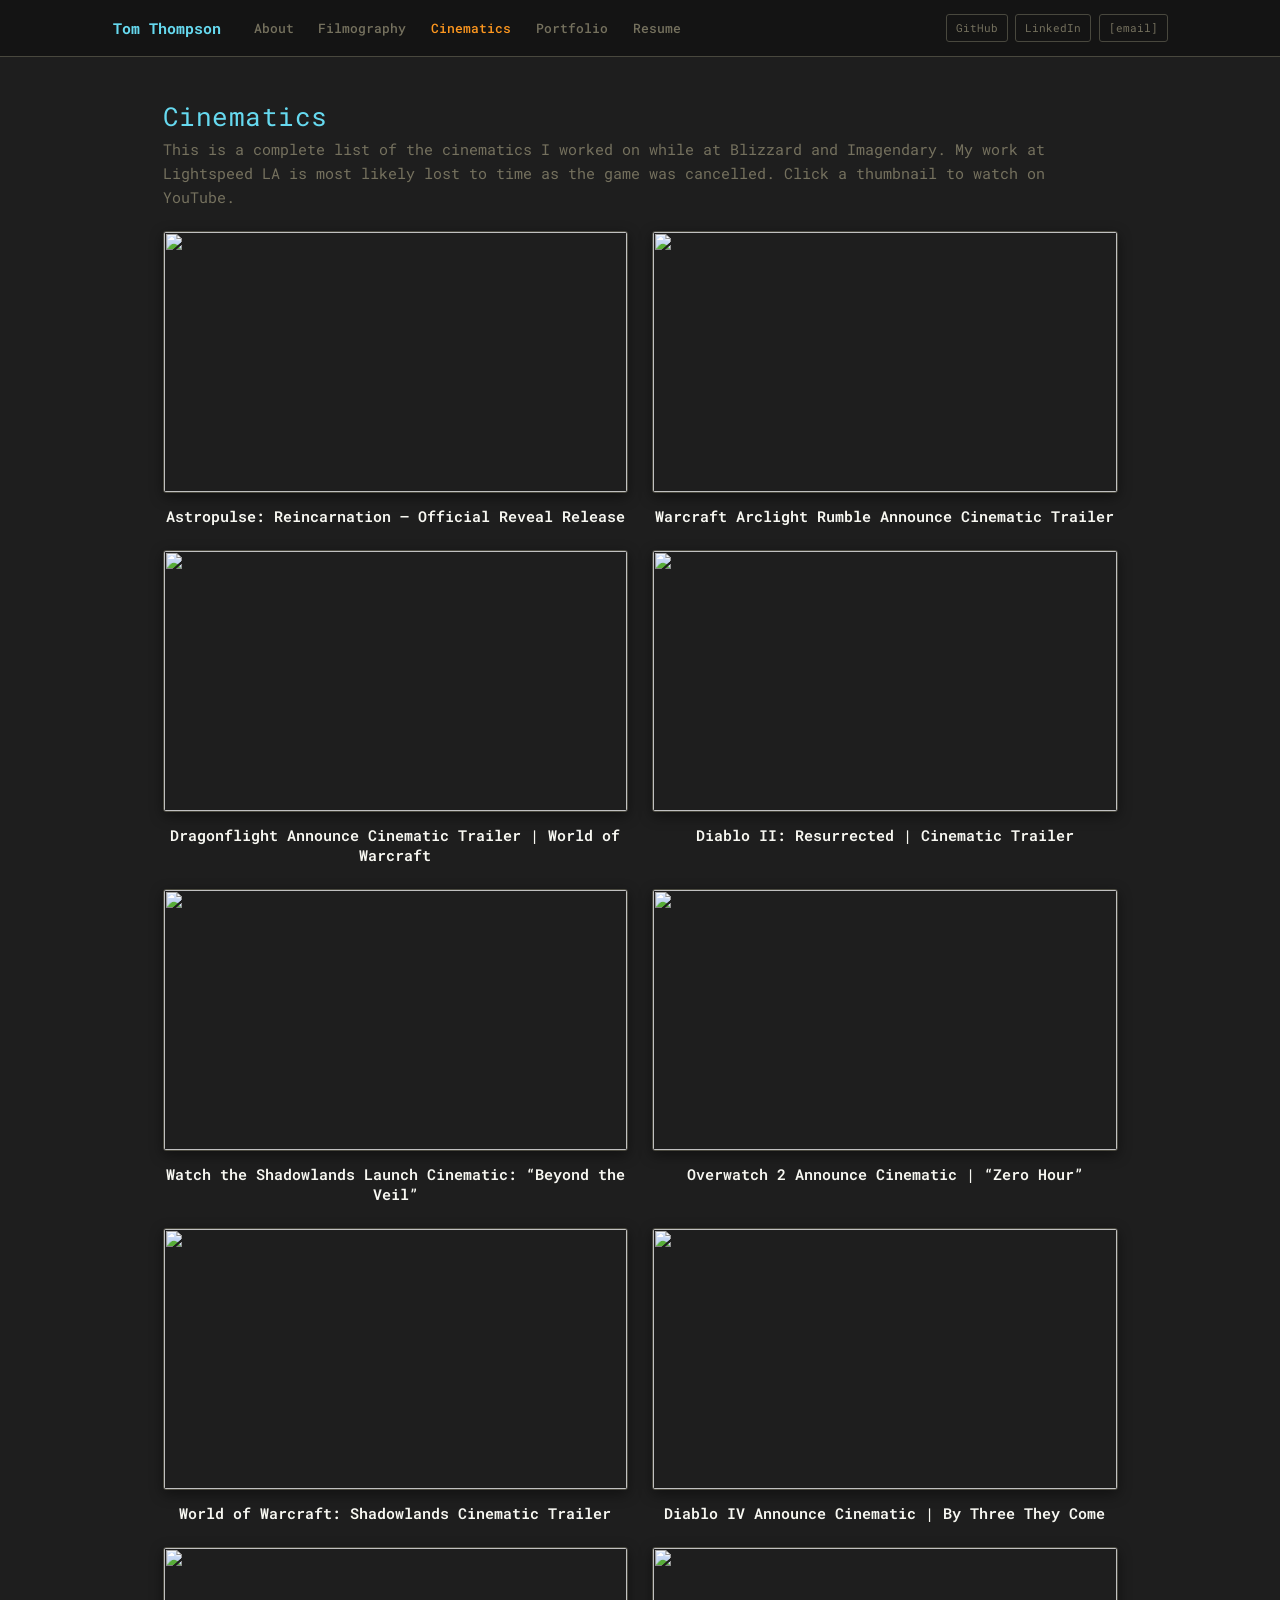
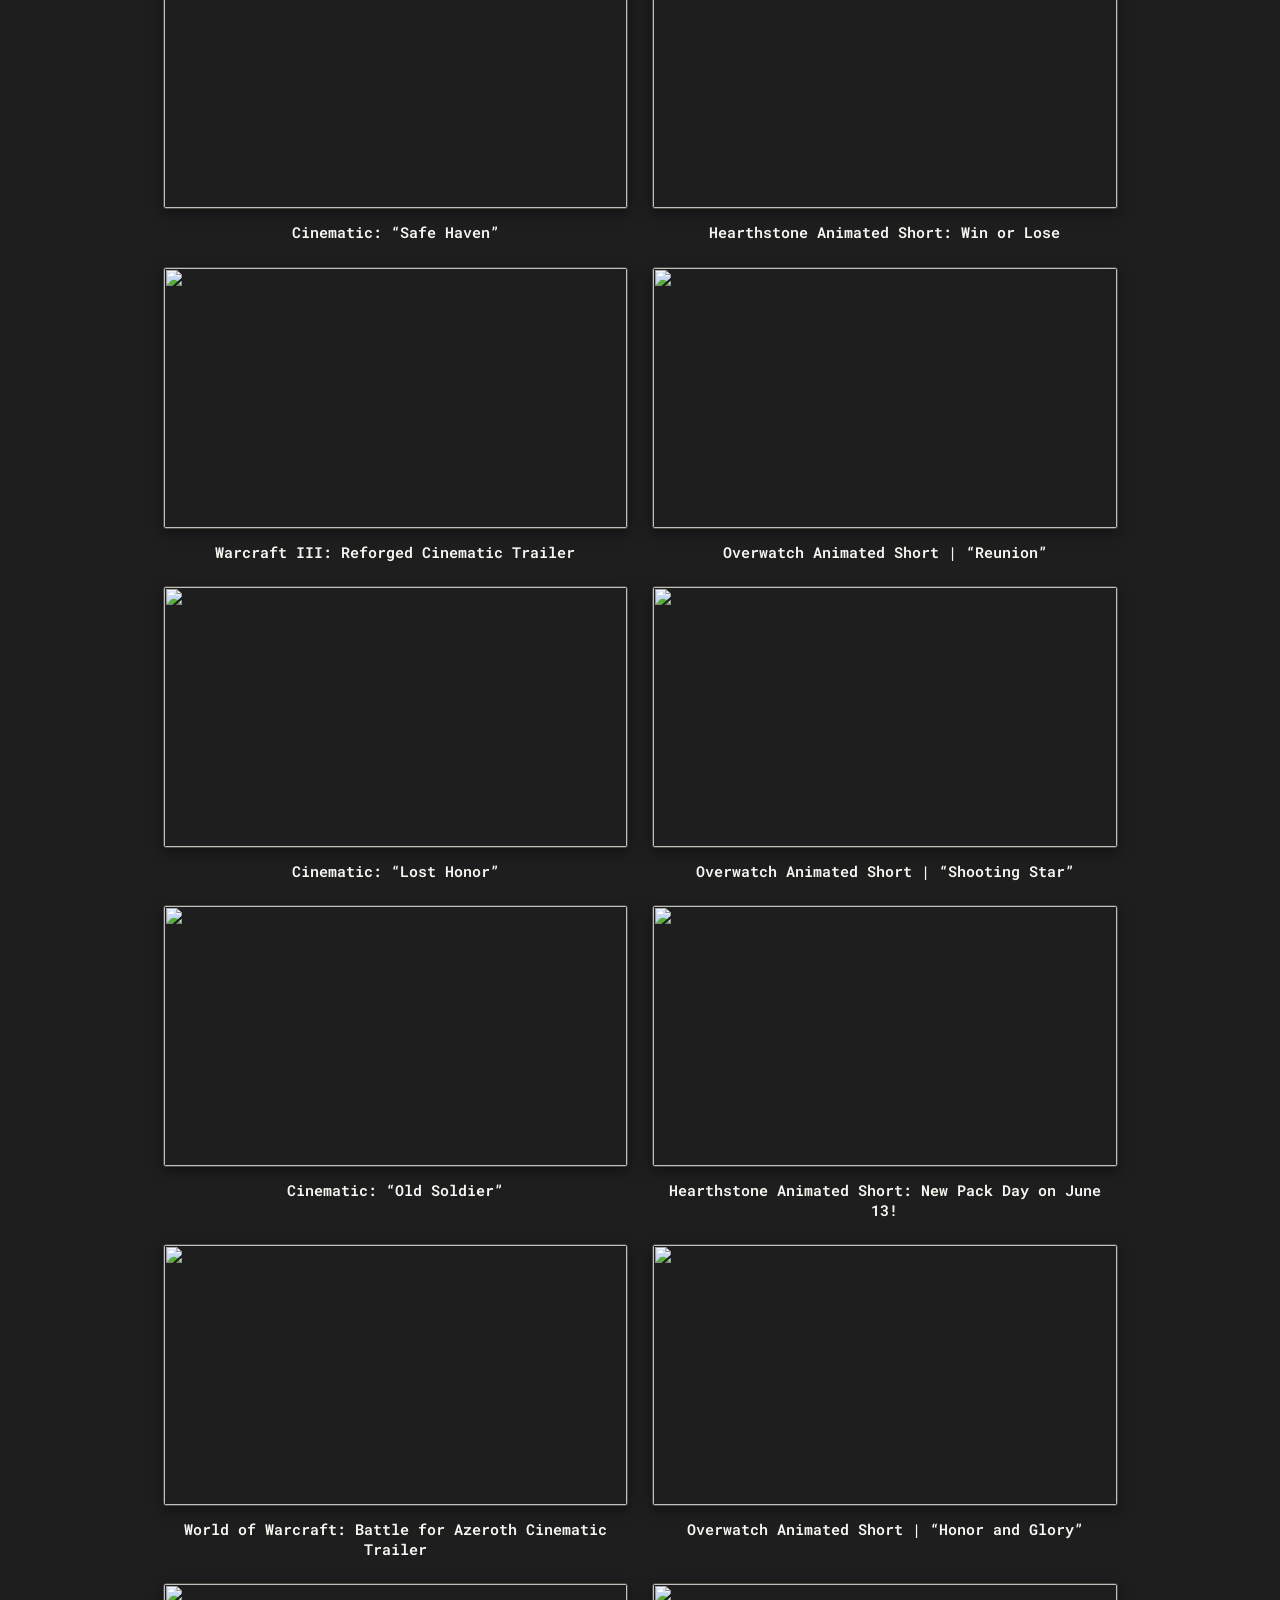
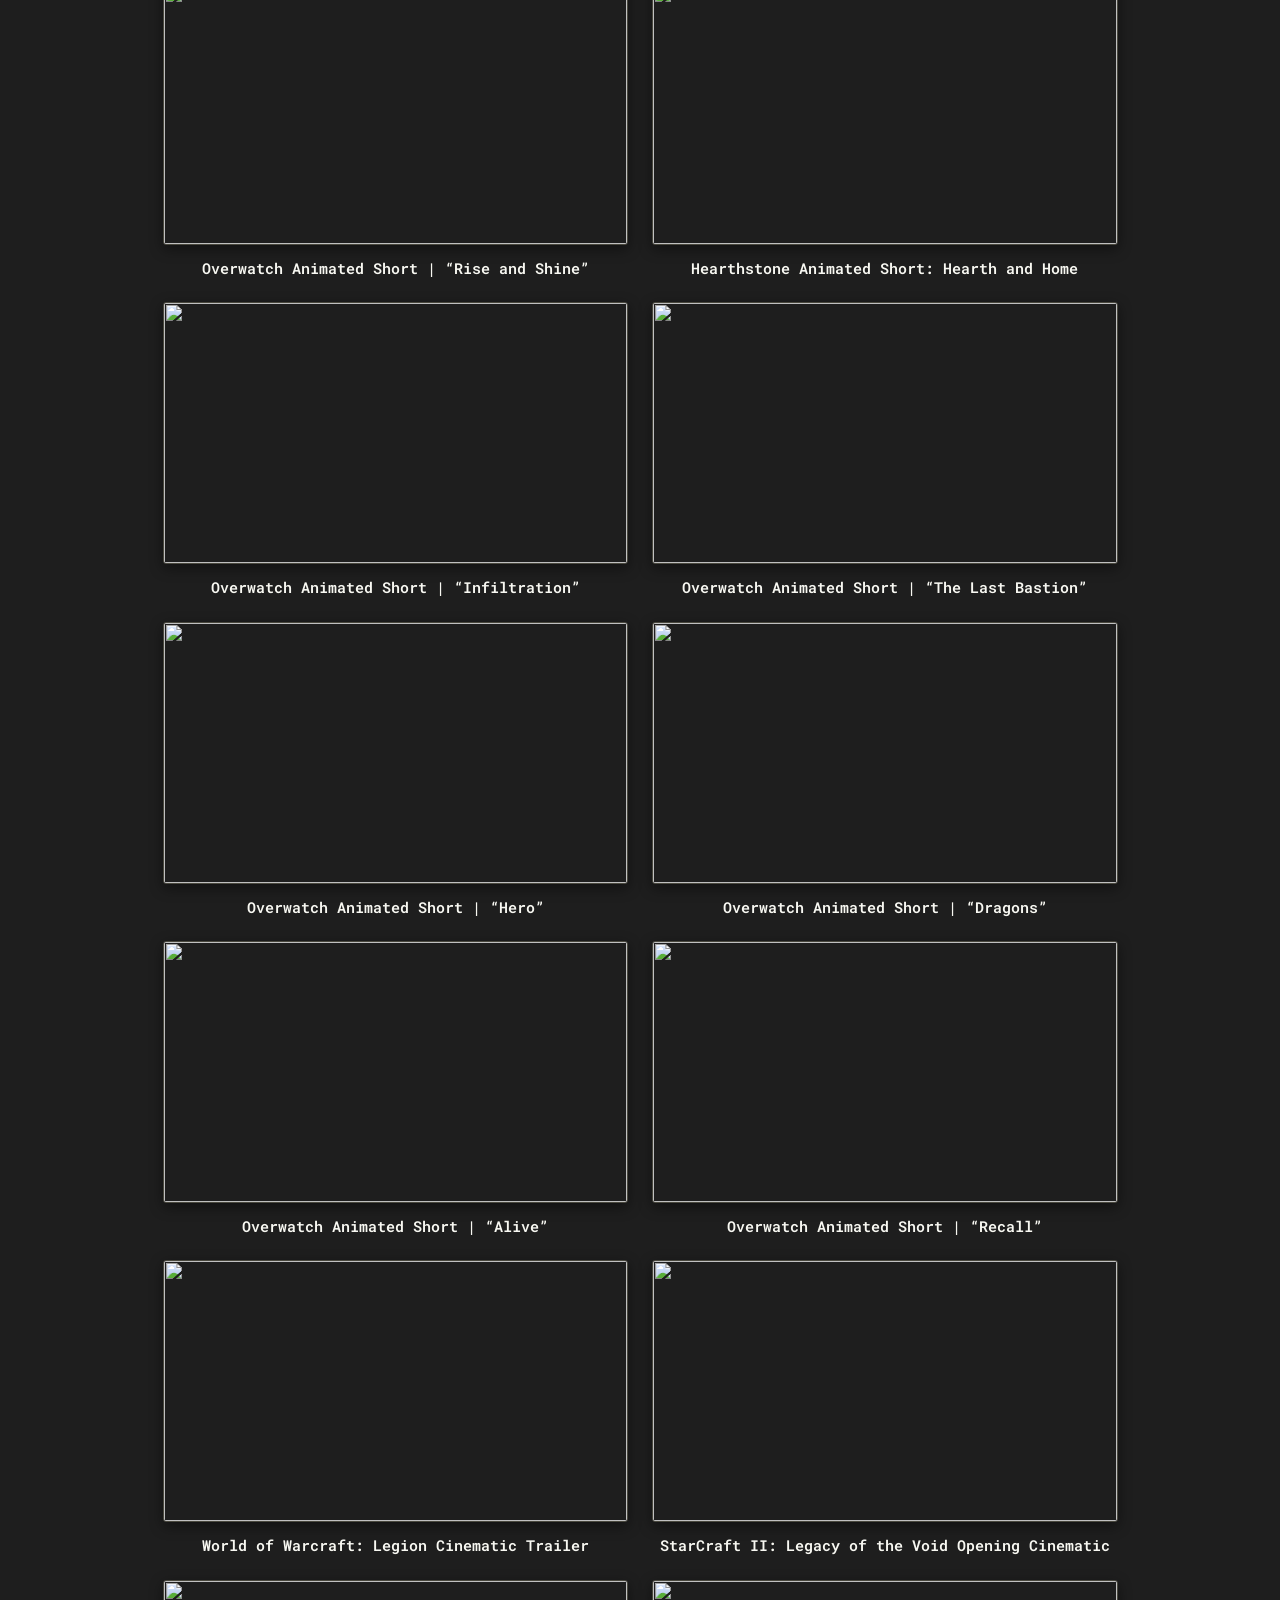
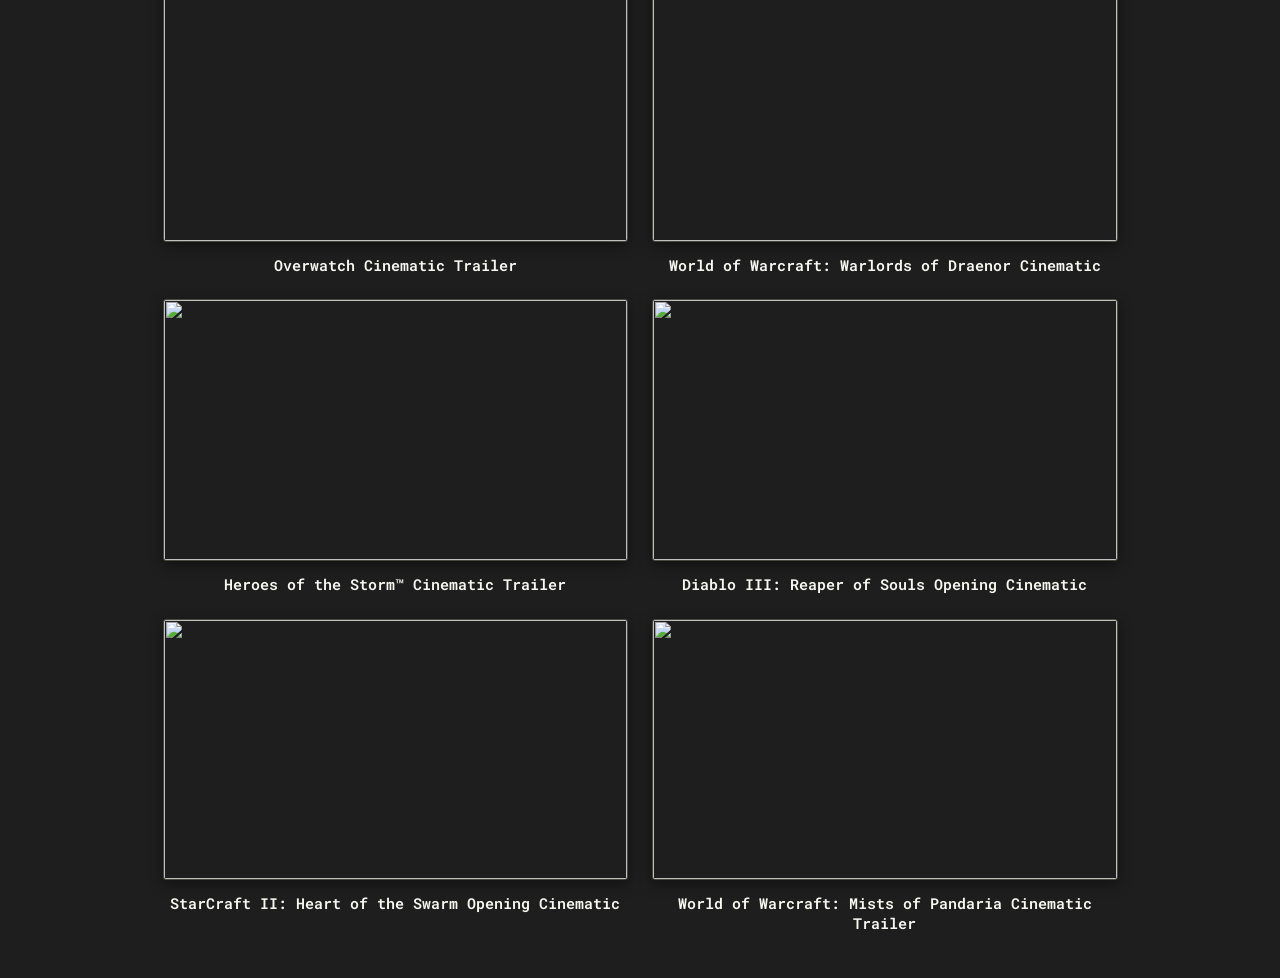
==== cinematics.html @ 1b2837ab "Major overhaul of format and content" ====
<!DOCTYPE html>
<html lang="en">
<head>
    <meta charset="UTF-8">
    <meta name="viewport" content="width=device-width, initial-scale=1.0">
    <title>Cinematics — Tom Thompson</title>
    <link rel="preconnect" href="https://fonts.googleapis.com">
    <link rel="preconnect" href="https://fonts.gstatic.com" crossorigin>
    <link href="https://fonts.googleapis.com/css2?family=Roboto+Mono:wght@400;500;700&display=swap" rel="stylesheet">
    <link rel="stylesheet" href="css/style.css">
</head>
<body>

    <header id="site-header">
        <nav id="site-nav">
            <a href="index.html" class="nav-brand">Tom Thompson</a>
            <button class="nav-toggle" id="nav-toggle" aria-label="Toggle navigation">
                <span></span><span></span><span></span>
            </button>
            <ul id="nav-links">
                <li><a href="index.html">About</a></li>
                <li><a href="filmography.html">Filmography</a></li>
                <li><a href="cinematics.html" class="active">Cinematics</a></li>
                <li><a href="portfolio.html">Portfolio</a></li>
                <li><a href="resume.html">Resume</a></li>
            </ul>
            <div id="nav-social">
                <a href="https://github.com/tvthompsonii" class="social-link" target="_blank" rel="noopener noreferrer">GitHub</a>
                <a href="https://www.linkedin.com/in/tom-thompson-ii" class="social-link" target="_blank" rel="noopener noreferrer">LinkedIn</a>
                <a href="#" class="social-link obf-email" data-u="tvthompsonii" data-d="gmail.com">[email]</a>
            </div>
        </nav>
    </header>

    <main>
        <section class="cinematics-section">
            <h1>Cinematics</h1>
            <p class="section-lead">This is a complete list of the cinematics I worked on while at Blizzard and Imagendary. My work at Lightspeed LA is most likely lost to time as the game was cancelled. Click a thumbnail to watch on YouTube.</p>
            <div class="cinematics-grid">
                <article class="cinematic-card">
                    <a href="https://www.youtube.com/watch?v=TQ9woFmdMpE" target="_blank" rel="noopener noreferrer">
                        <div class="cinematic-image-wrap">
                            <img src="https://i.ytimg.com/vi/TQ9woFmdMpE/maxresdefault.jpg" alt="" class="cinematic-thumb">
                        </div>
                        <h3>Astropulse: Reincarnation — Official Reveal Release</h3>
                    </a>
                </article>

                <article class="cinematic-card">
                    <a href="https://www.youtube.com/watch?v=tqnFIohEQ1M" target="_blank" rel="noopener noreferrer">
                        <div class="cinematic-image-wrap">
                            <img src="https://i.ytimg.com/vi/tqnFIohEQ1M/maxresdefault.jpg" alt="" class="cinematic-thumb">
                        </div>
                        <h3>Warcraft Arclight Rumble Announce Cinematic Trailer</h3>
                    </a>
                </article>

                <article class="cinematic-card">
                    <a href="https://www.youtube.com/watch?v=3ZtedjN1JXY" target="_blank" rel="noopener noreferrer">
                        <div class="cinematic-image-wrap">
                            <img src="https://i.ytimg.com/vi/3ZtedjN1JXY/maxresdefault.jpg" alt="" class="cinematic-thumb">
                        </div>
                        <h3>Dragonflight Announce Cinematic Trailer | World of Warcraft</h3>
                    </a>
                </article>

                <article class="cinematic-card">
                    <a href="https://www.youtube.com/watch?v=eAIEDm4sUxA" target="_blank" rel="noopener noreferrer">
                        <div class="cinematic-image-wrap">
                            <img src="https://i.ytimg.com/vi/eAIEDm4sUxA/maxresdefault.jpg" alt="" class="cinematic-thumb">
                        </div>
                        <h3>Diablo II: Resurrected | Cinematic Trailer</h3>
                    </a>
                </article>

                <article class="cinematic-card">
                    <a href="https://www.youtube.com/watch?v=nrGPaVUMBl4" target="_blank" rel="noopener noreferrer">
                        <div class="cinematic-image-wrap">
                            <img src="https://i.ytimg.com/vi/nrGPaVUMBl4/maxresdefault.jpg" alt="" class="cinematic-thumb">
                        </div>
                        <h3>Watch the Shadowlands Launch Cinematic: “Beyond the Veil”</h3>
                    </a>
                </article>

                <article class="cinematic-card">
                    <a href="https://www.youtube.com/watch?v=GKXS_YA9s7E" target="_blank" rel="noopener noreferrer">
                        <div class="cinematic-image-wrap">
                            <img src="https://i.ytimg.com/vi/GKXS_YA9s7E/maxresdefault.jpg" alt="" class="cinematic-thumb">
                        </div>
                        <h3>Overwatch 2 Announce Cinematic | “Zero Hour”</h3>
                    </a>
                </article>

                <article class="cinematic-card">
                    <a href="https://www.youtube.com/watch?v=s4gBChg6AII" target="_blank" rel="noopener noreferrer">
                        <div class="cinematic-image-wrap">
                            <img src="https://i.ytimg.com/vi/s4gBChg6AII/maxresdefault.jpg" alt="" class="cinematic-thumb">
                        </div>
                        <h3>World of Warcraft: Shadowlands Cinematic Trailer</h3>
                    </a>
                </article>

                <article class="cinematic-card">
                    <a href="https://www.youtube.com/watch?v=9bRWIdOMfro" target="_blank" rel="noopener noreferrer">
                        <div class="cinematic-image-wrap">
                            <img src="https://i.ytimg.com/vi/9bRWIdOMfro/maxresdefault.jpg" alt="" class="cinematic-thumb">
                        </div>
                        <h3>Diablo IV Announce Cinematic | By Three They Come</h3>
                    </a>
                </article>

                <article class="cinematic-card">
                    <a href="https://www.youtube.com/watch?v=umAgdVTBae0" target="_blank" rel="noopener noreferrer">
                        <div class="cinematic-image-wrap">
                            <img src="https://i.ytimg.com/vi/umAgdVTBae0/maxresdefault.jpg" alt="" class="cinematic-thumb">
                        </div>
                        <h3>Cinematic: “Safe Haven”</h3>
                    </a>
                </article>

                <article class="cinematic-card">
                    <a href="https://www.youtube.com/watch?v=h4XiNRMp5rg" target="_blank" rel="noopener noreferrer">
                        <div class="cinematic-image-wrap">
                            <img src="https://i.ytimg.com/vi/h4XiNRMp5rg/maxresdefault.jpg" alt="" class="cinematic-thumb">
                        </div>
                        <h3>Hearthstone Animated Short: Win or Lose</h3>
                    </a>
                </article>

                <article class="cinematic-card">
                    <a href="https://www.youtube.com/watch?v=72UbFQO5-m0" target="_blank" rel="noopener noreferrer">
                        <div class="cinematic-image-wrap">
                            <img src="https://i.ytimg.com/vi/72UbFQO5-m0/maxresdefault.jpg" alt="" class="cinematic-thumb">
                        </div>
                        <h3>Warcraft III: Reforged Cinematic Trailer</h3>
                    </a>
                </article>

                <article class="cinematic-card">
                    <a href="https://www.youtube.com/watch?v=PKYVvPNhRR0" target="_blank" rel="noopener noreferrer">
                        <div class="cinematic-image-wrap">
                            <img src="https://i.ytimg.com/vi/PKYVvPNhRR0/maxresdefault.jpg" alt="" class="cinematic-thumb">
                        </div>
                        <h3>Overwatch Animated Short | “Reunion”</h3>
                    </a>
                </article>

                <article class="cinematic-card">
                    <a href="https://www.youtube.com/watch?v=LKZ7ygLTR0g" target="_blank" rel="noopener noreferrer">
                        <div class="cinematic-image-wrap">
                            <img src="https://i.ytimg.com/vi/LKZ7ygLTR0g/maxresdefault.jpg" alt="" class="cinematic-thumb">
                        </div>
                        <h3>Cinematic: “Lost Honor”</h3>
                    </a>
                </article>

                <article class="cinematic-card">
                    <a href="https://www.youtube.com/watch?v=q7j2d6YCQbg" target="_blank" rel="noopener noreferrer">
                        <div class="cinematic-image-wrap">
                            <img src="https://i.ytimg.com/vi/q7j2d6YCQbg/maxresdefault.jpg" alt="" class="cinematic-thumb">
                        </div>
                        <h3>Overwatch Animated Short | “Shooting Star”</h3>
                    </a>
                </article>

                <article class="cinematic-card">
                    <a href="https://www.youtube.com/watch?v=aW_h0qf9vpA" target="_blank" rel="noopener noreferrer">
                        <div class="cinematic-image-wrap">
                            <img src="https://i.ytimg.com/vi/aW_h0qf9vpA/maxresdefault.jpg" alt="" class="cinematic-thumb">
                        </div>
                        <h3>Cinematic: “Old Soldier”</h3>
                    </a>
                </article>

                <article class="cinematic-card">
                    <a href="https://www.youtube.com/watch?v=sQb46Kyh-xA" target="_blank" rel="noopener noreferrer">
                        <div class="cinematic-image-wrap">
                            <img src="https://i.ytimg.com/vi/sQb46Kyh-xA/maxresdefault.jpg" alt="" class="cinematic-thumb">
                        </div>
                        <h3>Hearthstone Animated Short: New Pack Day on June 13!</h3>
                    </a>
                </article>

                <article class="cinematic-card">
                    <a href="https://www.youtube.com/watch?v=jSJr3dXZfcg" target="_blank" rel="noopener noreferrer">
                        <div class="cinematic-image-wrap">
                            <img src="https://i.ytimg.com/vi/jSJr3dXZfcg/maxresdefault.jpg" alt="" class="cinematic-thumb">
                        </div>
                        <h3>World of Warcraft: Battle for Azeroth Cinematic Trailer</h3>
                    </a>
                </article>

                <article class="cinematic-card">
                    <a href="https://www.youtube.com/watch?v=sQfk5HykiEk" target="_blank" rel="noopener noreferrer">
                        <div class="cinematic-image-wrap">
                            <img src="https://i.ytimg.com/vi/sQfk5HykiEk/maxresdefault.jpg" alt="" class="cinematic-thumb">
                        </div>
                        <h3>Overwatch Animated Short | “Honor and Glory”</h3>
                    </a>
                </article>

                <article class="cinematic-card">
                    <a href="https://www.youtube.com/watch?v=8tjcm_kI0n0" target="_blank" rel="noopener noreferrer">
                        <div class="cinematic-image-wrap">
                            <img src="https://i.ytimg.com/vi/8tjcm_kI0n0/maxresdefault.jpg" alt="" class="cinematic-thumb">
                        </div>
                        <h3>Overwatch Animated Short | “Rise and Shine”</h3>
                    </a>
                </article>

                <article class="cinematic-card">
                    <a href="https://www.youtube.com/watch?v=vPguoeYTvMI" target="_blank" rel="noopener noreferrer">
                        <div class="cinematic-image-wrap">
                            <img src="https://i.ytimg.com/vi/vPguoeYTvMI/maxresdefault.jpg" alt="" class="cinematic-thumb">
                        </div>
                        <h3>Hearthstone Animated Short: Hearth and Home</h3>
                    </a>
                </article>

                <article class="cinematic-card">
                    <a href="https://www.youtube.com/watch?v=Og5-Pm4HNlI" target="_blank" rel="noopener noreferrer">
                        <div class="cinematic-image-wrap">
                            <img src="https://i.ytimg.com/vi/Og5-Pm4HNlI/maxresdefault.jpg" alt="" class="cinematic-thumb">
                        </div>
                        <h3>Overwatch Animated Short | “Infiltration”</h3>
                    </a>
                </article>

                <article class="cinematic-card">
                    <a href="https://www.youtube.com/watch?v=to8yh83jlXg" target="_blank" rel="noopener noreferrer">
                        <div class="cinematic-image-wrap">
                            <img src="https://i.ytimg.com/vi/to8yh83jlXg/maxresdefault.jpg" alt="" class="cinematic-thumb">
                        </div>
                        <h3>Overwatch Animated Short | “The Last Bastion”</h3>
                    </a>
                </article>

                <article class="cinematic-card">
                    <a href="https://www.youtube.com/watch?v=cPRRupAM4DI" target="_blank" rel="noopener noreferrer">
                        <div class="cinematic-image-wrap">
                            <img src="https://i.ytimg.com/vi/cPRRupAM4DI/maxresdefault.jpg" alt="" class="cinematic-thumb">
                        </div>
                        <h3>Overwatch Animated Short | “Hero”</h3>
                    </a>
                </article>

                <article class="cinematic-card">
                    <a href="https://www.youtube.com/watch?v=oJ09xdxzIJQ" target="_blank" rel="noopener noreferrer">
                        <div class="cinematic-image-wrap">
                            <img src="https://i.ytimg.com/vi/oJ09xdxzIJQ/maxresdefault.jpg" alt="" class="cinematic-thumb">
                        </div>
                        <h3>Overwatch Animated Short | “Dragons”</h3>
                    </a>
                </article>

                <article class="cinematic-card">
                    <a href="https://www.youtube.com/watch?v=U130wnpi-C0" target="_blank" rel="noopener noreferrer">
                        <div class="cinematic-image-wrap">
                            <img src="https://i.ytimg.com/vi/U130wnpi-C0/maxresdefault.jpg" alt="" class="cinematic-thumb">
                        </div>
                        <h3>Overwatch Animated Short | “Alive”</h3>
                    </a>
                </article>

                <article class="cinematic-card">
                    <a href="https://www.youtube.com/watch?v=sB5zlHMsM7k" target="_blank" rel="noopener noreferrer">
                        <div class="cinematic-image-wrap">
                            <img src="https://i.ytimg.com/vi/sB5zlHMsM7k/maxresdefault.jpg" alt="" class="cinematic-thumb">
                        </div>
                        <h3>Overwatch Animated Short | “Recall”</h3>
                    </a>
                </article>

                <article class="cinematic-card">
                    <a href="https://www.youtube.com/watch?v=eYNCCu0y-Is" target="_blank" rel="noopener noreferrer">
                        <div class="cinematic-image-wrap">
                            <img src="https://i.ytimg.com/vi/eYNCCu0y-Is/maxresdefault.jpg" alt="" class="cinematic-thumb">
                        </div>
                        <h3>World of Warcraft: Legion Cinematic Trailer</h3>
                    </a>
                </article>

                <article class="cinematic-card">
                    <a href="https://www.youtube.com/watch?v=M_XwzBMTJaM" target="_blank" rel="noopener noreferrer">
                        <div class="cinematic-image-wrap">
                            <img src="https://i.ytimg.com/vi/M_XwzBMTJaM/maxresdefault.jpg" alt="" class="cinematic-thumb">
                        </div>
                        <h3>StarCraft II: Legacy of the Void Opening Cinematic</h3>
                    </a>
                </article>

                <article class="cinematic-card">
                    <a href="https://www.youtube.com/watch?v=FqnKB22pOC0" target="_blank" rel="noopener noreferrer">
                        <div class="cinematic-image-wrap">
                            <img src="https://i.ytimg.com/vi/FqnKB22pOC0/maxresdefault.jpg" alt="" class="cinematic-thumb">
                        </div>
                        <h3>Overwatch Cinematic Trailer</h3>
                    </a>
                </article>

                <article class="cinematic-card">
                    <a href="https://www.youtube.com/watch?v=TLzhlsEFcVQ" target="_blank" rel="noopener noreferrer">
                        <div class="cinematic-image-wrap">
                            <img src="https://i.ytimg.com/vi/TLzhlsEFcVQ/maxresdefault.jpg" alt="" class="cinematic-thumb">
                        </div>
                        <h3>World of Warcraft: Warlords of Draenor Cinematic</h3>
                    </a>
                </article>

                <article class="cinematic-card">
                    <a href="https://www.youtube.com/watch?v=0ecv0bT9DEo" target="_blank" rel="noopener noreferrer">
                        <div class="cinematic-image-wrap">
                            <img src="https://i.ytimg.com/vi/0ecv0bT9DEo/maxresdefault.jpg" alt="" class="cinematic-thumb">
                        </div>
                        <h3>Heroes of the Storm™ Cinematic Trailer</h3>
                    </a>
                </article>

                <article class="cinematic-card">
                    <a href="https://www.youtube.com/watch?v=Cb7QJwQ58T0" target="_blank" rel="noopener noreferrer">
                        <div class="cinematic-image-wrap">
                            <img src="https://i.ytimg.com/vi/Cb7QJwQ58T0/maxresdefault.jpg" alt="" class="cinematic-thumb">
                        </div>
                        <h3>Diablo III: Reaper of Souls Opening Cinematic</h3>
                    </a>
                </article>

                <article class="cinematic-card">
                    <a href="https://www.youtube.com/watch?v=MVbeoSPqRs4" target="_blank" rel="noopener noreferrer">
                        <div class="cinematic-image-wrap">
                            <img src="https://i.ytimg.com/vi/MVbeoSPqRs4/maxresdefault.jpg" alt="" class="cinematic-thumb">
                        </div>
                        <h3>StarCraft II: Heart of the Swarm Opening Cinematic</h3>
                    </a>
                </article>

                <article class="cinematic-card">
                    <a href="https://www.youtube.com/watch?v=wvYXoyxLv64" target="_blank" rel="noopener noreferrer">
                        <div class="cinematic-image-wrap">
                            <img src="https://i.ytimg.com/vi/wvYXoyxLv64/maxresdefault.jpg" alt="" class="cinematic-thumb">
                        </div>
                        <h3>World of Warcraft: Mists of Pandaria Cinematic Trailer</h3>
                    </a>
                </article>
            </div>
        </section>
    </main>

    <script src="js/site.js"></script>
</body>
</html>
---- css/style.css ----
:root {
    --bg: #1e1e1e;
    --surface: #2d2d2d;
    --header: #141414;
    --text: #f8f8f2;
    --text-muted: #75715e;
    --border: #49483e;
    --accent-blue: #66d9ef;
    --accent-blue-hover: #8be4f5;
    --accent-warm: #fd971f;
    --accent-lime: #a6e22e;
    --nav-height: 56px;
    --content-max: 1000px;
    --radius: 3px;
}

*, *::before, *::after {
    box-sizing: border-box;
    margin: 0;
    padding: 0;
}

html {
    font-size: 15px;
    scroll-behavior: smooth;
}

body {
    font-family: 'Roboto Mono', 'Cascadia Code', Consolas, 'Courier New', monospace;
    background: var(--bg);
    color: var(--text);
    line-height: 1.6;
    min-height: 100vh;
}

a {
    color: var(--accent-warm);
    text-decoration: none;
}

a:hover {
    color: #e6db74;
    text-decoration: underline;
}

#site-header {
    background: var(--header);
    position: sticky;
    top: 0;
    z-index: 100;
    border-bottom: 1px solid var(--border);
}

#site-nav {
    max-width: 1100px;
    margin: 0 auto;
    padding: 0 1.5rem;
    height: var(--nav-height);
    display: flex;
    align-items: center;
    gap: 1.5rem;
}

.nav-brand {
    color: var(--accent-blue);
    font-weight: 700;
    font-size: 1rem;
    text-decoration: none;
    white-space: nowrap;
    flex-shrink: 0;
}

.nav-brand:hover {
    color: var(--accent-blue-hover);
    text-decoration: none;
}

#nav-links {
    display: flex;
    list-style: none;
    gap: 0.25rem;
    flex: 1;
}

#nav-links a {
    color: var(--text-muted);
    text-decoration: none;
    padding: 0.35rem 0.7rem;
    border-radius: var(--radius);
    font-size: 0.875rem;
    font-weight: 500;
    transition: color 0.15s, background 0.15s;
    display: block;
    border-bottom: none;
}

#nav-links a:hover {
    color: var(--text);
    background: rgba(255, 255, 255, 0.05);
    text-decoration: none;
}

#nav-links a.active {
    color: var(--accent-warm);
}

#nav-social {
    display: flex;
    align-items: center;
    gap: 0.5rem;
    flex-shrink: 0;
}

.social-link {
    color: var(--text-muted);
    font-size: 0.75rem;
    padding: 0.25rem 0.6rem;
    border: 1px solid var(--border);
    border-radius: var(--radius);
    text-decoration: none;
    transition: color 0.15s, border-color 0.15s;
}

.social-link:hover {
    color: var(--accent-blue);
    border-color: var(--accent-blue);
    text-decoration: none;
}

.obf-email {
    cursor: pointer;
}

.obf-email-inline {
    color: var(--accent-warm);
    text-decoration: none;
}

.obf-email-inline:hover {
    color: #e6db74;
    text-decoration: underline;
}

.nav-toggle {
    display: none;
    flex-direction: column;
    gap: 5px;
    background: none;
    border: none;
    cursor: pointer;
    padding: 0.5rem;
    margin-left: auto;
    flex-shrink: 0;
}

.nav-toggle span {
    display: block;
    width: 20px;
    height: 2px;
    background: var(--text-muted);
    border-radius: 1px;
}

main {
    max-width: var(--content-max);
    margin: 0 auto;
    padding: 2.5rem 1.5rem 3rem;
}

h1 {
    font-weight: 400;
    letter-spacing: 0.5px;
    color: var(--accent-blue);
    font-size: 1.75rem;
}

h2 {
    font-weight: 500;
    letter-spacing: 0.5px;
    margin-bottom: 8px;
    color: var(--accent-blue);
    font-size: 1.1rem;
}

hr {
    border: 0;
    height: 1px;
    background: var(--border);
    margin: 2.5rem 0;
}

.section-lead {
    color: var(--text-muted);
    margin-bottom: 1.5rem;
}

.about-hero {
    display: flex;
    gap: 2rem;
    align-items: center;
    text-align: left;
}

.portrait {
    width: 165px;
    height: 165px;
    border-radius: 6px;
    object-fit: cover;
    border: 3px solid var(--accent-blue);
    box-shadow: 0 10px 28px rgba(166, 226, 46, 0.35);
    flex-shrink: 0;
}

.about-intro h1 {
    margin-bottom: 0.35rem;
}

.headline {
    font-weight: 400;
    letter-spacing: 0.5px;
    margin-bottom: 1rem;
    color: var(--accent-warm);
    font-size: 1.1rem;
}

.about-links {
    margin-top: 1rem;
}

.about-links a {
    margin-right: 1rem;
}

.education-grid {
    display: grid;
    grid-template-columns: repeat(3, 1fr);
    gap: 24px;
    margin-top: 1.5rem;
    text-align: center;
}

.edu-card {
    position: relative;
}

.edu-card h3 {
    margin: 14px 0 6px;
    font-size: 1rem;
    font-weight: 600;
}

.edu-card p {
    margin: 0;
    font-size: 0.9rem;
    color: var(--text-muted);
}

.edu-card a {
    border-bottom: none;
    color: inherit;
}

.edu-card a:hover {
    color: var(--accent-blue);
    text-decoration: none;
}

.edu-image-wrap {
    position: relative;
    aspect-ratio: 2 / 3;
    overflow: hidden;
    border-radius: var(--radius);
    box-shadow: 0 4px 14px rgba(0, 0, 0, 0.45);
    border: 1px solid var(--border);
}

.edu-image-wrap > .edu-campus {
    width: 100%;
    height: 100%;
    object-fit: cover;
    display: block;
    transition: filter 0.45s ease, transform 0.45s ease;
}

.education-grid:has(.edu-card:hover) .edu-card:not(:hover) .edu-campus {
    filter: grayscale(100%);
}

.edu-card:hover .edu-image-wrap {
    z-index: 1;
}

.edu-card:hover .edu-campus {
    transform: scale(1.1);
}

.edu-image-wrap-wvutech .edu-campus {
    object-position: 28% center;
}

.filmography-grid {
    display: grid;
    grid-template-columns: repeat(3, 1fr);
    gap: 24px;
    margin-top: 1.5rem;
    text-align: center;
}

.film-card {
    position: relative;
}

.film-card a {
    border-bottom: none;
    color: inherit;
}

.film-card a:hover {
    color: var(--accent-blue);
    text-decoration: none;
}

.film-card h3 {
    margin: 14px 0 0;
    font-size: 1rem;
    font-weight: 600;
    line-height: 1.3;
}

.film-image-wrap {
    position: relative;
    aspect-ratio: 2 / 3;
    overflow: hidden;
    border-radius: var(--radius);
    box-shadow: 0 4px 14px rgba(0, 0, 0, 0.45);
    border: 1px solid var(--border);
}

.film-image-wrap > .film-poster {
    width: 100%;
    height: 100%;
    object-fit: cover;
    display: block;
    transition: filter 0.45s ease, transform 0.45s ease;
}

.filmography-grid:has(.film-card:hover) .film-card:not(:hover) .film-poster {
    filter: grayscale(100%);
}

.film-card:hover .film-image-wrap {
    z-index: 1;
}

.film-card:hover .film-poster {
    transform: scale(1.1);
}

.cinematics-grid {
    display: grid;
    grid-template-columns: repeat(2, 1fr);
    gap: 24px;
    margin-top: 1.5rem;
    text-align: center;
}

.cinematic-card {
    position: relative;
}

.cinematic-card a {
    border-bottom: none;
    color: inherit;
}

.cinematic-card a:hover {
    color: var(--accent-blue);
    text-decoration: none;
}

.cinematic-card h3 {
    margin: 14px 0 0;
    font-size: 1rem;
    font-weight: 600;
    line-height: 1.3;
}

.cinematic-image-wrap {
    position: relative;
    aspect-ratio: 16 / 9;
    overflow: hidden;
    border-radius: var(--radius);
    box-shadow: 0 4px 14px rgba(0, 0, 0, 0.45);
    border: 1px solid var(--border);
}

.cinematic-image-wrap > .cinematic-thumb {
    width: 100%;
    height: 100%;
    object-fit: cover;
    display: block;
    transition: filter 0.45s ease, transform 0.45s ease;
}

.cinematics-grid:has(.cinematic-card:hover) .cinematic-card:not(:hover) .cinematic-thumb {
    filter: grayscale(100%);
}

.cinematic-card:hover .cinematic-image-wrap {
    z-index: 1;
}

.cinematic-card:hover .cinematic-thumb {
    transform: scale(1.1);
}

.placeholder-section {
    color: var(--text-muted);
    padding: 2rem 0;
}

.featured-grid {
    display: flex;
    flex-direction: column;
    gap: 1.25rem;
}

.project-card {
    background: var(--surface);
    border: 1px solid var(--border);
    border-left-width: 3px;
    border-radius: var(--radius);
    overflow: hidden;
    transition: background 0.15s;
}

.project-card:hover {
    background: #363636;
}

.project-card:nth-child(1) { border-left-color: #f92672; }
.project-card:nth-child(2) { border-left-color: var(--accent-warm); }
.project-card:nth-child(3) { border-left-color: #e6db74; }
.project-card:nth-child(4) { border-left-color: var(--accent-lime); }
.project-card:nth-child(5) { border-left-color: var(--accent-blue); }

.card-image {
    width: 100%;
    height: 350px;
    overflow: hidden;
    flex-shrink: 0;
}

.card-image img {
    width: 100%;
    height: 100%;
    object-fit: cover;
    object-position: center;
    display: block;
    transition: transform 0.4s ease;
}

.project-card-featured:hover .card-image img {
    transform: scale(1.02);
}

.project-body {
    padding: 1rem 1.25rem 1.1rem;
}

.project-header {
    display: flex;
    align-items: baseline;
    gap: 0.75rem;
    margin-bottom: 0.5rem;
    flex-wrap: wrap;
}

.project-header h3 {
    font-size: 1rem;
    font-weight: 600;
    color: var(--accent-lime);
}

.project-summary {
    font-size: 0.875rem;
    color: var(--text);
    opacity: 0.8;
    margin-bottom: 0.75rem;
    line-height: 1.55;
}

.subprojects {
    display: flex;
    flex-direction: column;
    gap: 0.5rem;
    border-left: 2px solid var(--border);
    padding-left: 0.85rem;
}

.subproject-header {
    display: flex;
    align-items: baseline;
    gap: 0.6rem;
    margin-bottom: 0.2rem;
}

.subproject-title {
    font-size: 0.8rem;
    font-weight: 600;
    color: var(--accent-blue);
}

.subproject p {
    font-size: 0.785rem;
    color: var(--text);
    opacity: 0.7;
    line-height: 1.5;
    margin: 0;
}

.resume-header {
    margin-bottom: 2rem;
}

.resume-header-top {
    display: flex;
    justify-content: space-between;
    align-items: flex-start;
    gap: 1rem;
    margin-bottom: 0.5rem;
}

.resume-header-top h1 {
    margin-bottom: 0;
}

.resume-print-btn {
    flex-shrink: 0;
    cursor: pointer;
    font-family: inherit;
    line-height: inherit;
    background: transparent;
    appearance: none;
    -webkit-appearance: none;
}

.resume-print-btn:hover {
    background: transparent;
}

.resume-contact {
    color: var(--text-muted);
    font-size: 0.95rem;
}

.resume-contact a {
    border-bottom: none;
}

.resume-section {
    margin-bottom: 2.25rem;
}

.resume-section h2 {
    font-size: 1.1rem;
    font-weight: 600;
    color: var(--accent-blue);
    border-bottom: 1px solid var(--border);
    padding-bottom: 0.35rem;
    margin-bottom: 1rem;
}

.resume-section p,
.resume-section li {
    color: var(--text);
}

.resume-section ul {
    list-style: none;
    padding: 0;
}

.resume-section ul li {
    position: relative;
    padding-left: 1.1rem;
    margin-bottom: 0.65rem;
}

.resume-section ul li::before {
    content: "●";
    position: absolute;
    left: 0;
    color: var(--text-muted);
    font-size: 0.75rem;
    top: 0.15rem;
}

.resume-job {
    margin-bottom: 1.75rem;
}

.resume-job-meta {
    display: flex;
    flex-wrap: wrap;
    gap: 0.35rem 1rem;
    align-items: baseline;
    margin-bottom: 0.25rem;
}

.resume-company {
    color: var(--accent-warm);
    font-weight: 600;
    text-decoration: none;
    border-bottom: none;
}

.resume-company:hover {
    color: #e6db74;
    text-decoration: underline;
}

.resume-location,
.resume-dates {
    color: var(--text-muted);
    font-size: 0.9rem;
}

.resume-title {
    color: var(--accent-lime);
    font-size: 1rem;
    font-weight: 600;
    margin-bottom: 0.65rem;
}

.resume-entry {
    margin-bottom: 1rem;
}

.resume-school {
    color: var(--accent-warm);
    font-weight: 600;
    text-decoration: none;
    border-bottom: none;
}

.resume-school:hover {
    color: #e6db74;
    text-decoration: underline;
}

.resume-degree,
.resume-role {
    color: var(--accent-lime);
    font-weight: 600;
}

.resume-degree {
    margin-top: 0.15rem;
}

.resume-edu-detail {
    color: var(--text-muted);
    font-size: 0.9rem;
}

.resume-skills li::before {
    content: none;
}

.resume-skills li {
    padding-left: 0;
    margin-bottom: 0.5rem;
}

.resume-skills strong {
    color: var(--text-muted);
}

@media (max-width: 768px) {
    .nav-toggle {
        display: flex;
    }

    #site-nav {
        flex-wrap: wrap;
        height: auto;
        padding: 0.75rem 1rem;
        gap: 0;
    }

    #nav-links,
    #nav-social {
        display: none;
        width: 100%;
        flex-direction: column;
        padding: 0.75rem 0 0.25rem;
    }

    #nav-links {
        gap: 0;
    }

    #nav-social {
        gap: 0.5rem;
        padding-bottom: 0.5rem;
    }

    #site-nav.nav-open #nav-links,
    #site-nav.nav-open #nav-social {
        display: flex;
    }

    .about-hero {
        flex-direction: column;
        align-items: center;
        text-align: center;
    }

    .portrait {
        width: 135px;
        height: 135px;
    }

    .card-image {
        height: 180px;
    }

    .education-grid,
    .filmography-grid,
    .cinematics-grid {
        grid-template-columns: 1fr;
        max-width: 320px;
        margin-left: auto;
        margin-right: auto;
    }

    .cinematics-grid {
        max-width: 100%;
    }
}
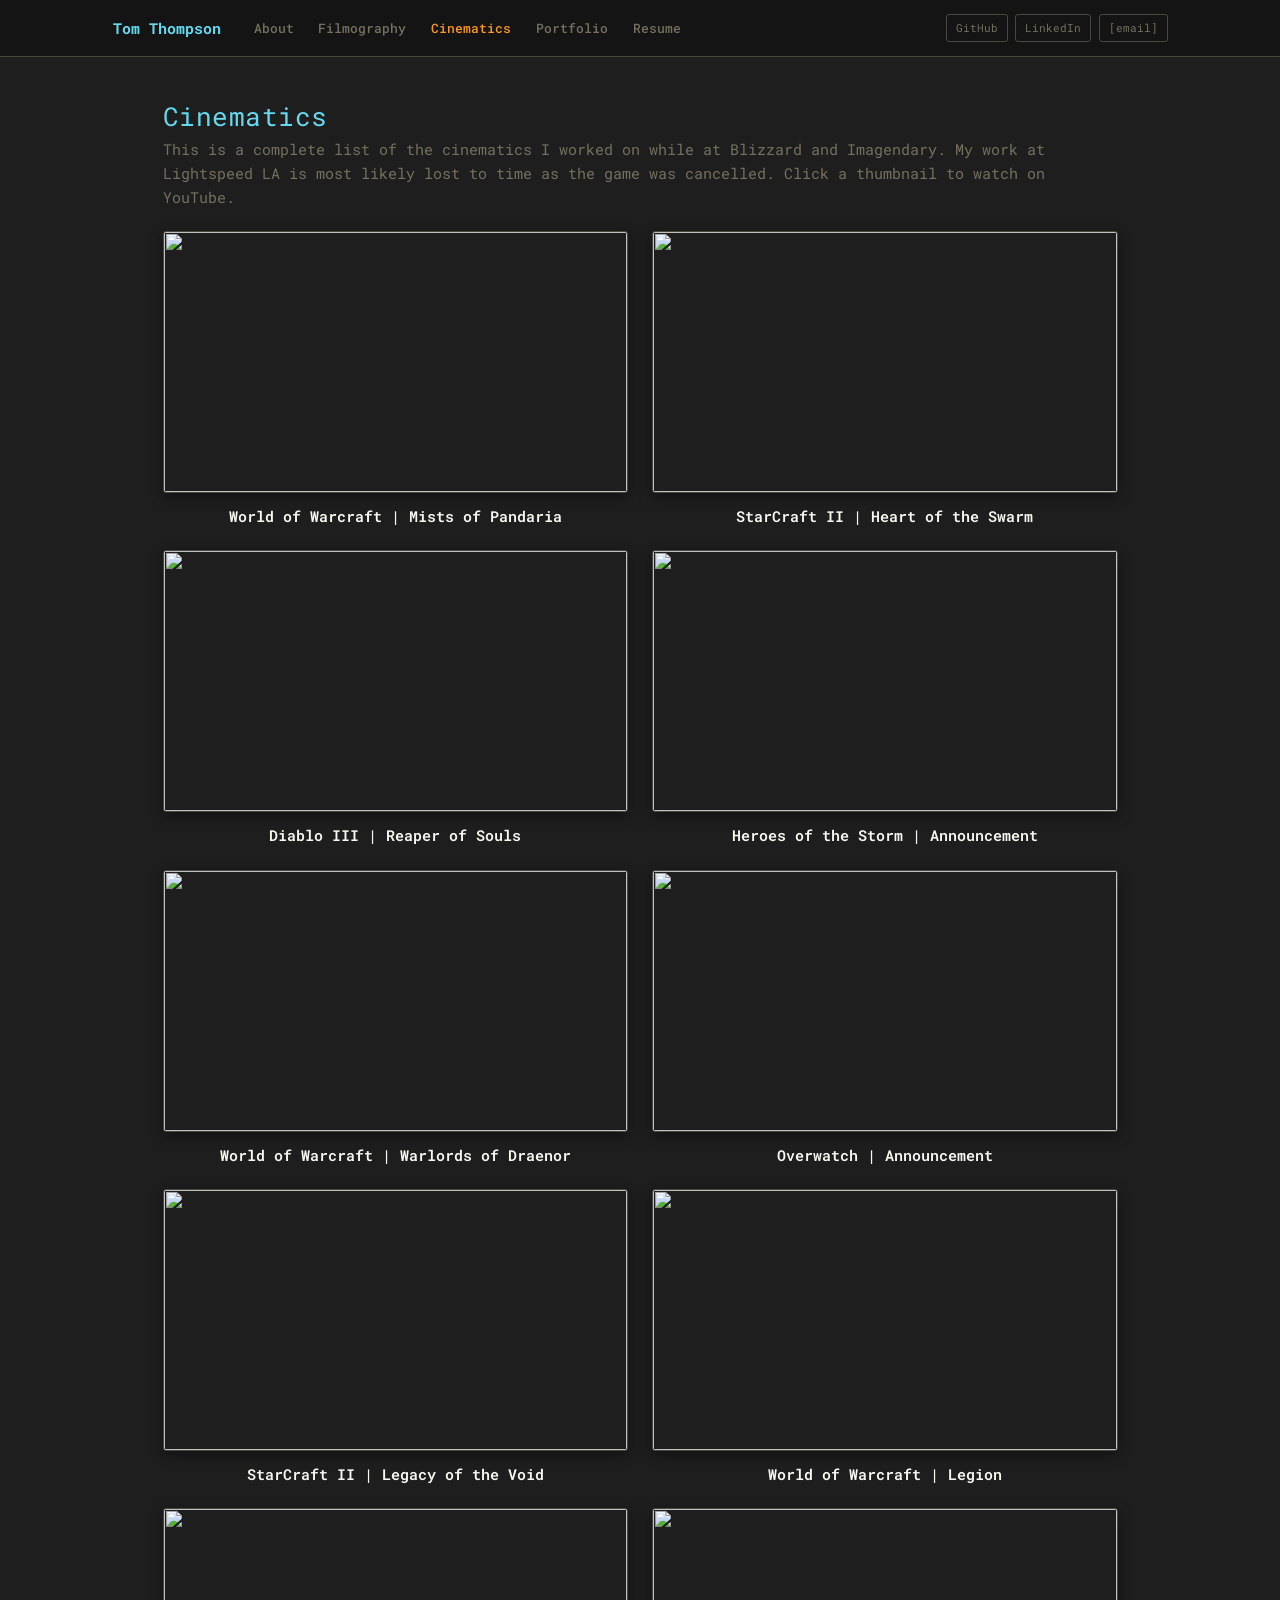
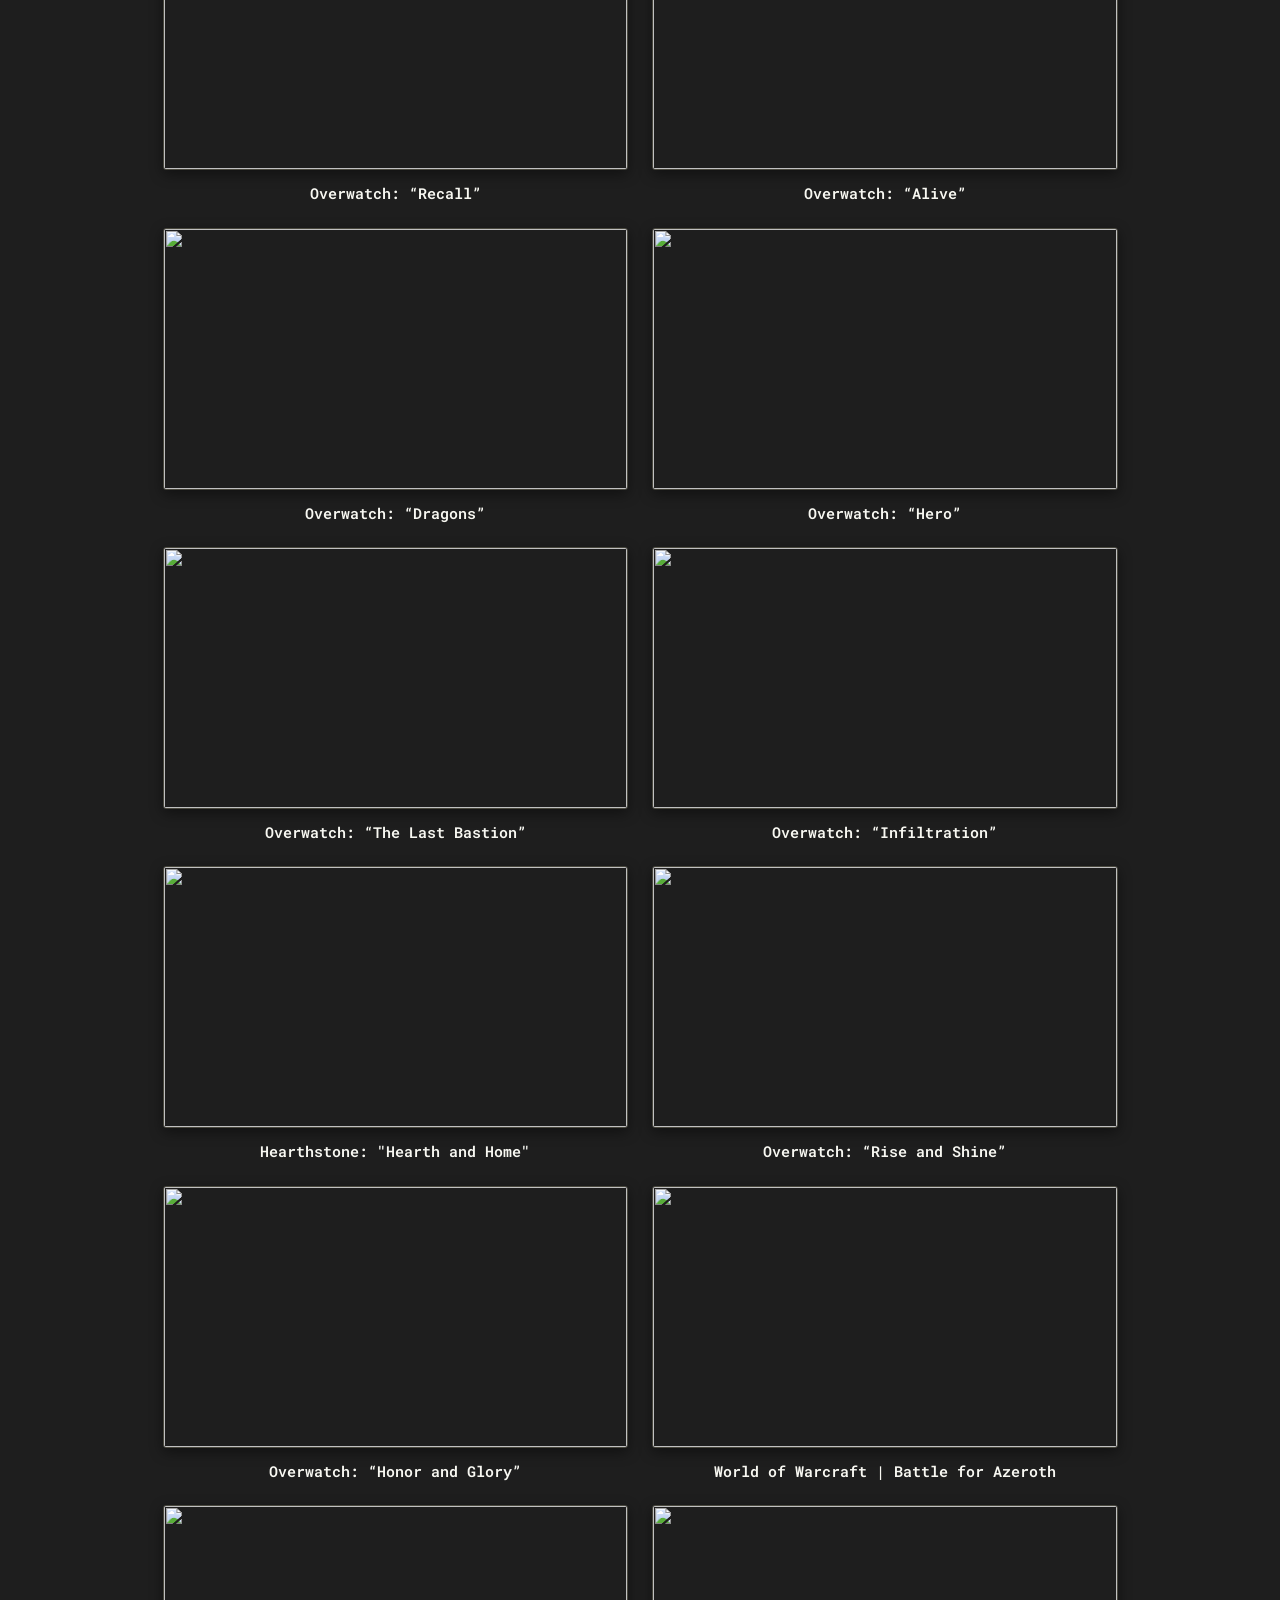
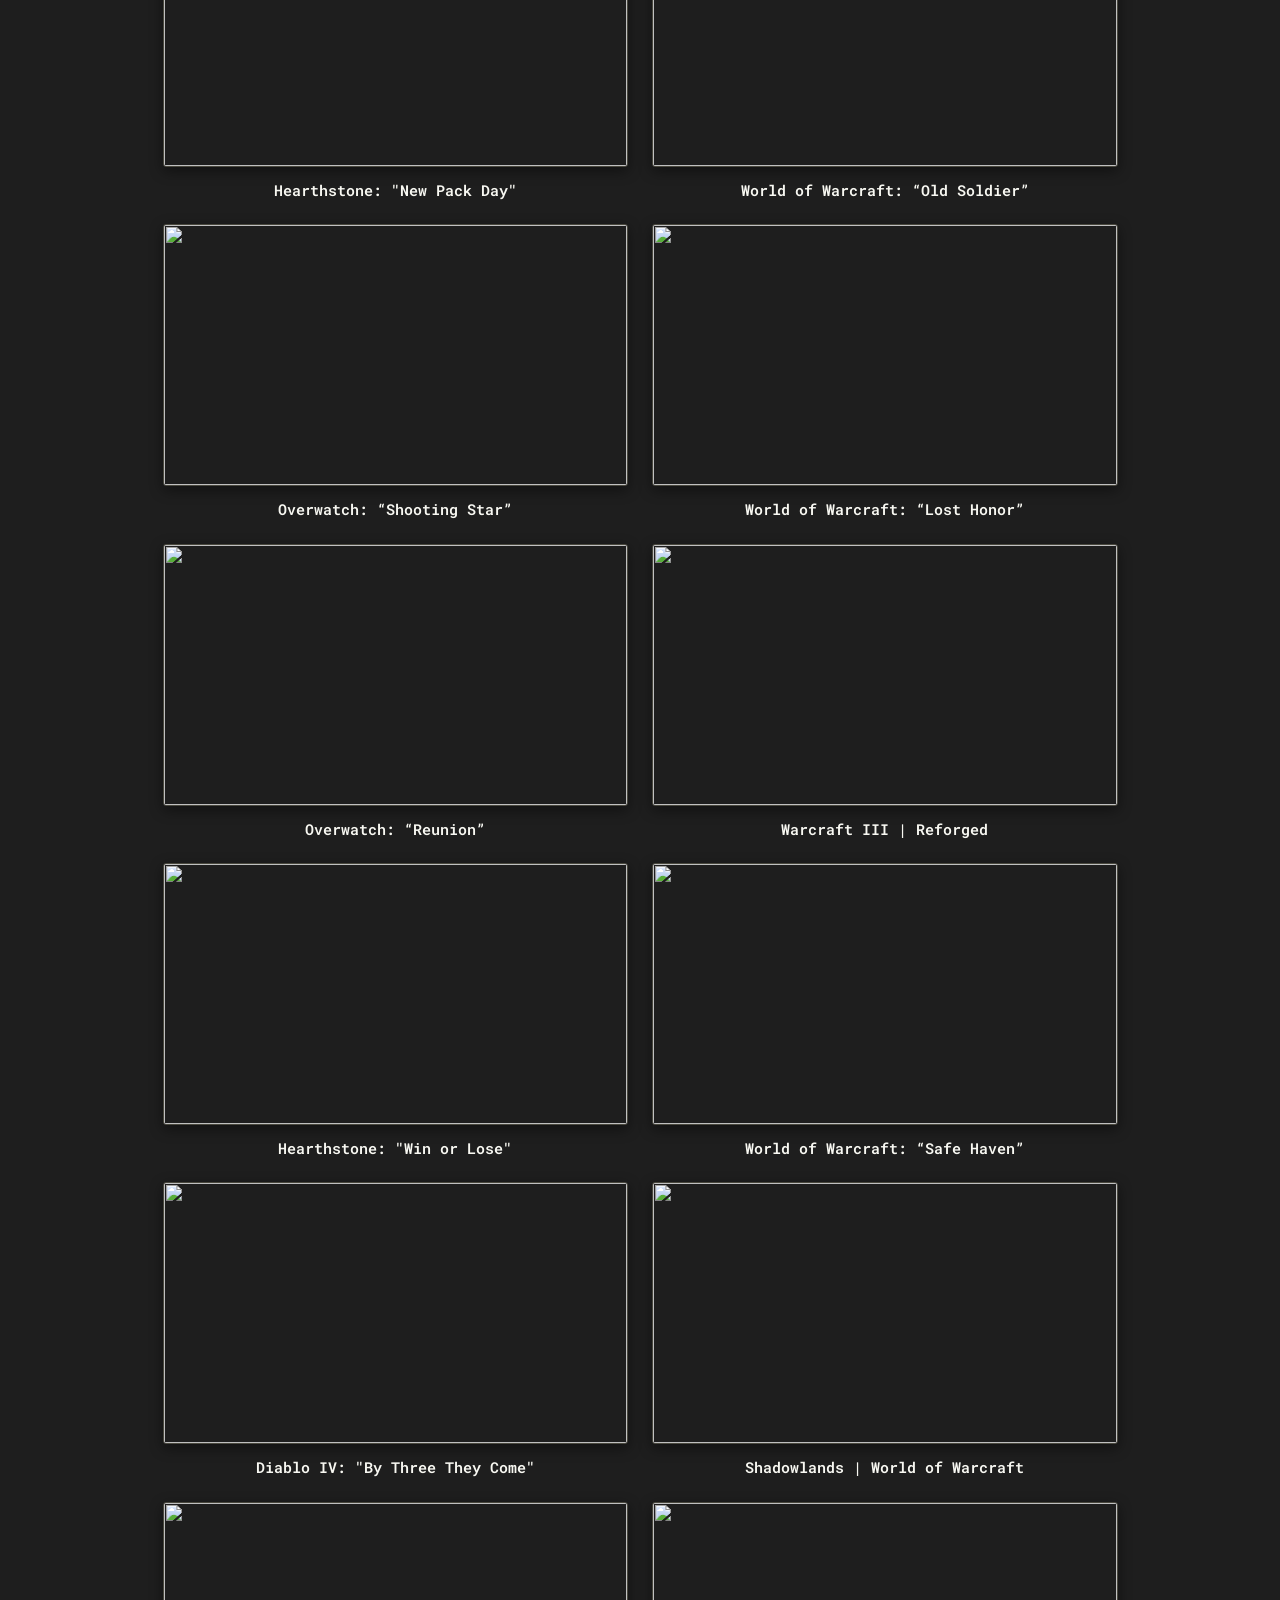
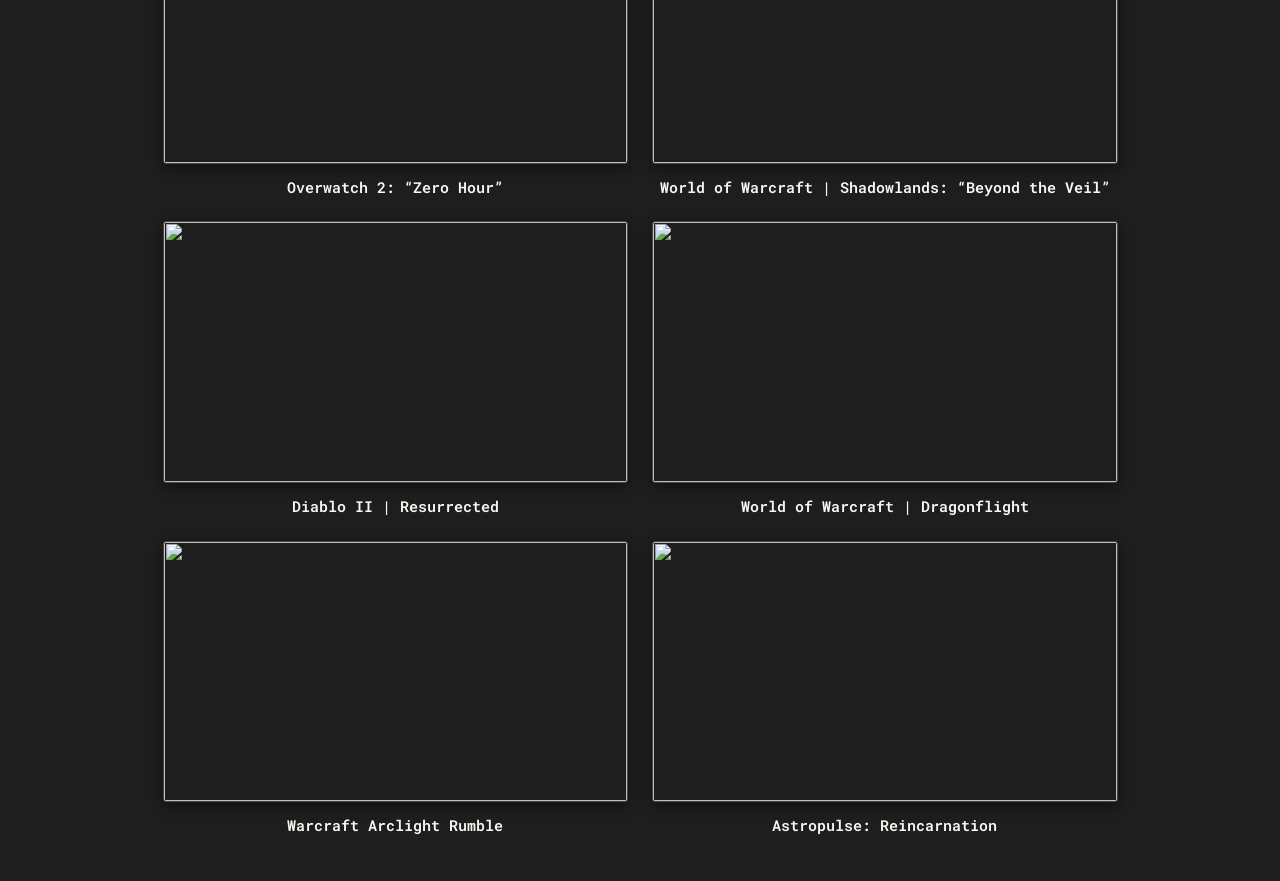
==== commit 5ca58a86: "Reverse teh order of teh cinematic list" ====
--- a/cinematics.html
+++ b/cinematics.html
@@ -38,308 +38,308 @@
             <p class="section-lead">This is a complete list of the cinematics I worked on while at Blizzard and Imagendary. My work at Lightspeed LA is most likely lost to time as the game was cancelled. Click a thumbnail to watch on YouTube.</p>
             <div class="cinematics-grid">
                 <article class="cinematic-card">
+                    <a href="https://www.youtube.com/watch?v=wvYXoyxLv64" target="_blank" rel="noopener noreferrer">
+                        <div class="cinematic-image-wrap">
+                            <img src="https://i.ytimg.com/vi/wvYXoyxLv64/maxresdefault.jpg" alt="" class="cinematic-thumb">
+                        </div>
+                        <h3>World of Warcraft | Mists of Pandaria</h3>
+                    </a>
+                </article>
+
+                <article class="cinematic-card">
+                    <a href="https://www.youtube.com/watch?v=MVbeoSPqRs4" target="_blank" rel="noopener noreferrer">
+                        <div class="cinematic-image-wrap">
+                            <img src="https://i.ytimg.com/vi/MVbeoSPqRs4/maxresdefault.jpg" alt="" class="cinematic-thumb">
+                        </div>
+                        <h3>StarCraft II | Heart of the Swarm</h3>
+                    </a>
+                </article>
+
+                <article class="cinematic-card">
+                    <a href="https://www.youtube.com/watch?v=Cb7QJwQ58T0" target="_blank" rel="noopener noreferrer">
+                        <div class="cinematic-image-wrap">
+                            <img src="https://i.ytimg.com/vi/Cb7QJwQ58T0/maxresdefault.jpg" alt="" class="cinematic-thumb">
+                        </div>
+                        <h3>Diablo III | Reaper of Souls</h3>
+                    </a>
+                </article>
+
+                <article class="cinematic-card">
+                    <a href="https://www.youtube.com/watch?v=0ecv0bT9DEo" target="_blank" rel="noopener noreferrer">
+                        <div class="cinematic-image-wrap">
+                            <img src="https://i.ytimg.com/vi/0ecv0bT9DEo/maxresdefault.jpg" alt="" class="cinematic-thumb">
+                        </div>
+                        <h3>Heroes of the Storm | Announcement</h3>
+                    </a>
+                </article>
+
+                <article class="cinematic-card">
+                    <a href="https://www.youtube.com/watch?v=TLzhlsEFcVQ" target="_blank" rel="noopener noreferrer">
+                        <div class="cinematic-image-wrap">
+                            <img src="https://i.ytimg.com/vi/TLzhlsEFcVQ/maxresdefault.jpg" alt="" class="cinematic-thumb">
+                        </div>
+                        <h3>World of Warcraft | Warlords of Draenor</h3>
+                    </a>
+                </article>
+
+                <article class="cinematic-card">
+                    <a href="https://www.youtube.com/watch?v=FqnKB22pOC0" target="_blank" rel="noopener noreferrer">
+                        <div class="cinematic-image-wrap">
+                            <img src="https://i.ytimg.com/vi/FqnKB22pOC0/maxresdefault.jpg" alt="" class="cinematic-thumb">
+                        </div>
+                        <h3>Overwatch | Announcement</h3>
+                    </a>
+                </article>
+
+                <article class="cinematic-card">
+                    <a href="https://www.youtube.com/watch?v=M_XwzBMTJaM" target="_blank" rel="noopener noreferrer">
+                        <div class="cinematic-image-wrap">
+                            <img src="https://i.ytimg.com/vi/M_XwzBMTJaM/maxresdefault.jpg" alt="" class="cinematic-thumb">
+                        </div>
+                        <h3>StarCraft II | Legacy of the Void</h3>
+                    </a>
+                </article>
+
+                <article class="cinematic-card">
+                    <a href="https://www.youtube.com/watch?v=eYNCCu0y-Is" target="_blank" rel="noopener noreferrer">
+                        <div class="cinematic-image-wrap">
+                            <img src="https://i.ytimg.com/vi/eYNCCu0y-Is/maxresdefault.jpg" alt="" class="cinematic-thumb">
+                        </div>
+                        <h3>World of Warcraft | Legion</h3>
+                    </a>
+                </article>
+
+                <article class="cinematic-card">
+                    <a href="https://www.youtube.com/watch?v=sB5zlHMsM7k" target="_blank" rel="noopener noreferrer">
+                        <div class="cinematic-image-wrap">
+                            <img src="https://i.ytimg.com/vi/sB5zlHMsM7k/maxresdefault.jpg" alt="" class="cinematic-thumb">
+                        </div>
+                        <h3>Overwatch: “Recall”</h3>
+                    </a>
+                </article>
+
+                <article class="cinematic-card">
+                    <a href="https://www.youtube.com/watch?v=U130wnpi-C0" target="_blank" rel="noopener noreferrer">
+                        <div class="cinematic-image-wrap">
+                            <img src="https://i.ytimg.com/vi/U130wnpi-C0/maxresdefault.jpg" alt="" class="cinematic-thumb">
+                        </div>
+                        <h3>Overwatch: “Alive”</h3>
+                    </a>
+                </article>
+
+                <article class="cinematic-card">
+                    <a href="https://www.youtube.com/watch?v=oJ09xdxzIJQ" target="_blank" rel="noopener noreferrer">
+                        <div class="cinematic-image-wrap">
+                            <img src="https://i.ytimg.com/vi/oJ09xdxzIJQ/maxresdefault.jpg" alt="" class="cinematic-thumb">
+                        </div>
+                        <h3>Overwatch: “Dragons”</h3>
+                    </a>
+                </article>
+
+                <article class="cinematic-card">
+                    <a href="https://www.youtube.com/watch?v=cPRRupAM4DI" target="_blank" rel="noopener noreferrer">
+                        <div class="cinematic-image-wrap">
+                            <img src="https://i.ytimg.com/vi/cPRRupAM4DI/maxresdefault.jpg" alt="" class="cinematic-thumb">
+                        </div>
+                        <h3>Overwatch: “Hero”</h3>
+                    </a>
+                </article>
+
+                <article class="cinematic-card">
+                    <a href="https://www.youtube.com/watch?v=to8yh83jlXg" target="_blank" rel="noopener noreferrer">
+                        <div class="cinematic-image-wrap">
+                            <img src="https://i.ytimg.com/vi/to8yh83jlXg/maxresdefault.jpg" alt="" class="cinematic-thumb">
+                        </div>
+                        <h3>Overwatch: “The Last Bastion”</h3>
+                    </a>
+                </article>
+
+                <article class="cinematic-card">
+                    <a href="https://www.youtube.com/watch?v=Og5-Pm4HNlI" target="_blank" rel="noopener noreferrer">
+                        <div class="cinematic-image-wrap">
+                            <img src="https://i.ytimg.com/vi/Og5-Pm4HNlI/maxresdefault.jpg" alt="" class="cinematic-thumb">
+                        </div>
+                        <h3>Overwatch: “Infiltration”</h3>
+                    </a>
+                </article>
+
+                <article class="cinematic-card">
+                    <a href="https://www.youtube.com/watch?v=vPguoeYTvMI" target="_blank" rel="noopener noreferrer">
+                        <div class="cinematic-image-wrap">
+                            <img src="https://i.ytimg.com/vi/vPguoeYTvMI/maxresdefault.jpg" alt="" class="cinematic-thumb">
+                        </div>
+                        <h3>Hearthstone: "Hearth and Home"</h3>
+                    </a>
+                </article>
+
+                <article class="cinematic-card">
+                    <a href="https://www.youtube.com/watch?v=8tjcm_kI0n0" target="_blank" rel="noopener noreferrer">
+                        <div class="cinematic-image-wrap">
+                            <img src="https://i.ytimg.com/vi/8tjcm_kI0n0/maxresdefault.jpg" alt="" class="cinematic-thumb">
+                        </div>
+                        <h3>Overwatch: “Rise and Shine”</h3>
+                    </a>
+                </article>
+
+                <article class="cinematic-card">
+                    <a href="https://www.youtube.com/watch?v=sQfk5HykiEk" target="_blank" rel="noopener noreferrer">
+                        <div class="cinematic-image-wrap">
+                            <img src="https://i.ytimg.com/vi/sQfk5HykiEk/maxresdefault.jpg" alt="" class="cinematic-thumb">
+                        </div>
+                        <h3>Overwatch: “Honor and Glory”</h3>
+                    </a>
+                </article>
+
+                <article class="cinematic-card">
+                    <a href="https://www.youtube.com/watch?v=jSJr3dXZfcg" target="_blank" rel="noopener noreferrer">
+                        <div class="cinematic-image-wrap">
+                            <img src="https://i.ytimg.com/vi/jSJr3dXZfcg/maxresdefault.jpg" alt="" class="cinematic-thumb">
+                        </div>
+                        <h3>World of Warcraft | Battle for Azeroth</h3>
+                    </a>
+                </article>
+
+                <article class="cinematic-card">
+                    <a href="https://www.youtube.com/watch?v=sQb46Kyh-xA" target="_blank" rel="noopener noreferrer">
+                        <div class="cinematic-image-wrap">
+                            <img src="https://i.ytimg.com/vi/sQb46Kyh-xA/maxresdefault.jpg" alt="" class="cinematic-thumb">
+                        </div>
+                        <h3>Hearthstone: "New Pack Day"</h3>
+                    </a>
+                </article>
+
+                <article class="cinematic-card">
+                    <a href="https://www.youtube.com/watch?v=aW_h0qf9vpA" target="_blank" rel="noopener noreferrer">
+                        <div class="cinematic-image-wrap">
+                            <img src="https://i.ytimg.com/vi/aW_h0qf9vpA/maxresdefault.jpg" alt="" class="cinematic-thumb">
+                        </div>
+                        <h3>World of Warcraft: “Old Soldier”</h3>
+                    </a>
+                </article>
+
+                <article class="cinematic-card">
+                    <a href="https://www.youtube.com/watch?v=q7j2d6YCQbg" target="_blank" rel="noopener noreferrer">
+                        <div class="cinematic-image-wrap">
+                            <img src="https://i.ytimg.com/vi/q7j2d6YCQbg/maxresdefault.jpg" alt="" class="cinematic-thumb">
+                        </div>
+                        <h3>Overwatch: “Shooting Star”</h3>
+                    </a>
+                </article>
+
+                <article class="cinematic-card">
+                    <a href="https://www.youtube.com/watch?v=LKZ7ygLTR0g" target="_blank" rel="noopener noreferrer">
+                        <div class="cinematic-image-wrap">
+                            <img src="https://i.ytimg.com/vi/LKZ7ygLTR0g/maxresdefault.jpg" alt="" class="cinematic-thumb">
+                        </div>
+                        <h3>World of Warcraft: “Lost Honor”</h3>
+                    </a>
+                </article>
+
+                <article class="cinematic-card">
+                    <a href="https://www.youtube.com/watch?v=PKYVvPNhRR0" target="_blank" rel="noopener noreferrer">
+                        <div class="cinematic-image-wrap">
+                            <img src="https://i.ytimg.com/vi/PKYVvPNhRR0/maxresdefault.jpg" alt="" class="cinematic-thumb">
+                        </div>
+                        <h3>Overwatch: “Reunion”</h3>
+                    </a>
+                </article>
+
+                <article class="cinematic-card">
+                    <a href="https://www.youtube.com/watch?v=72UbFQO5-m0" target="_blank" rel="noopener noreferrer">
+                        <div class="cinematic-image-wrap">
+                            <img src="https://i.ytimg.com/vi/72UbFQO5-m0/maxresdefault.jpg" alt="" class="cinematic-thumb">
+                        </div>
+                        <h3>Warcraft III | Reforged</h3>
+                    </a>
+                </article>
+
+                <article class="cinematic-card">
+                    <a href="https://www.youtube.com/watch?v=h4XiNRMp5rg" target="_blank" rel="noopener noreferrer">
+                        <div class="cinematic-image-wrap">
+                            <img src="https://i.ytimg.com/vi/h4XiNRMp5rg/maxresdefault.jpg" alt="" class="cinematic-thumb">
+                        </div>
+                        <h3>Hearthstone: "Win or Lose"</h3>
+                    </a>
+                </article>
+
+                <article class="cinematic-card">
+                    <a href="https://www.youtube.com/watch?v=umAgdVTBae0" target="_blank" rel="noopener noreferrer">
+                        <div class="cinematic-image-wrap">
+                            <img src="https://i.ytimg.com/vi/umAgdVTBae0/maxresdefault.jpg" alt="" class="cinematic-thumb">
+                        </div>
+                        <h3>World of Warcraft: “Safe Haven”</h3>
+                    </a>
+                </article>
+
+                <article class="cinematic-card">
+                    <a href="https://www.youtube.com/watch?v=9bRWIdOMfro" target="_blank" rel="noopener noreferrer">
+                        <div class="cinematic-image-wrap">
+                            <img src="https://i.ytimg.com/vi/9bRWIdOMfro/maxresdefault.jpg" alt="" class="cinematic-thumb">
+                        </div>
+                        <h3>Diablo IV: "By Three They Come"</h3>
+                    </a>
+                </article>
+
+                <article class="cinematic-card">
+                    <a href="https://www.youtube.com/watch?v=s4gBChg6AII" target="_blank" rel="noopener noreferrer">
+                        <div class="cinematic-image-wrap">
+                            <img src="https://i.ytimg.com/vi/s4gBChg6AII/maxresdefault.jpg" alt="" class="cinematic-thumb">
+                        </div>
+                        <h3>Shadowlands | World of Warcraft</h3>
+                    </a>
+                </article>
+
+                <article class="cinematic-card">
+                    <a href="https://www.youtube.com/watch?v=GKXS_YA9s7E" target="_blank" rel="noopener noreferrer">
+                        <div class="cinematic-image-wrap">
+                            <img src="https://i.ytimg.com/vi/GKXS_YA9s7E/maxresdefault.jpg" alt="" class="cinematic-thumb">
+                        </div>
+                        <h3>Overwatch 2: “Zero Hour”</h3>
+                    </a>
+                </article>
+
+                <article class="cinematic-card">
+                    <a href="https://www.youtube.com/watch?v=nrGPaVUMBl4" target="_blank" rel="noopener noreferrer">
+                        <div class="cinematic-image-wrap">
+                            <img src="https://i.ytimg.com/vi/nrGPaVUMBl4/maxresdefault.jpg" alt="" class="cinematic-thumb">
+                        </div>
+                        <h3>World of Warcraft | Shadowlands: “Beyond the Veil”</h3>
+                    </a>
+                </article>
+
+                <article class="cinematic-card">
+                    <a href="https://www.youtube.com/watch?v=eAIEDm4sUxA" target="_blank" rel="noopener noreferrer">
+                        <div class="cinematic-image-wrap">
+                            <img src="https://i.ytimg.com/vi/eAIEDm4sUxA/maxresdefault.jpg" alt="" class="cinematic-thumb">
+                        </div>
+                        <h3>Diablo II | Resurrected</h3>
+                    </a>
+                </article>
+
+                <article class="cinematic-card">
+                    <a href="https://www.youtube.com/watch?v=3ZtedjN1JXY" target="_blank" rel="noopener noreferrer">
+                        <div class="cinematic-image-wrap">
+                            <img src="https://i.ytimg.com/vi/3ZtedjN1JXY/maxresdefault.jpg" alt="" class="cinematic-thumb">
+                        </div>
+                        <h3>World of Warcraft | Dragonflight</h3>
+                    </a>
+                </article>
+
+                <article class="cinematic-card">
+                    <a href="https://www.youtube.com/watch?v=tqnFIohEQ1M" target="_blank" rel="noopener noreferrer">
+                        <div class="cinematic-image-wrap">
+                            <img src="https://i.ytimg.com/vi/tqnFIohEQ1M/maxresdefault.jpg" alt="" class="cinematic-thumb">
+                        </div>
+                        <h3>Warcraft Arclight Rumble</h3>
+                    </a>
+                </article>
+
+                <article class="cinematic-card">
                     <a href="https://www.youtube.com/watch?v=TQ9woFmdMpE" target="_blank" rel="noopener noreferrer">
                         <div class="cinematic-image-wrap">
                             <img src="https://i.ytimg.com/vi/TQ9woFmdMpE/maxresdefault.jpg" alt="" class="cinematic-thumb">
                         </div>
-                        <h3>Astropulse: Reincarnation — Official Reveal Release</h3>
-                    </a>
-                </article>
-
-                <article class="cinematic-card">
-                    <a href="https://www.youtube.com/watch?v=tqnFIohEQ1M" target="_blank" rel="noopener noreferrer">
-                        <div class="cinematic-image-wrap">
-                            <img src="https://i.ytimg.com/vi/tqnFIohEQ1M/maxresdefault.jpg" alt="" class="cinematic-thumb">
-                        </div>
-                        <h3>Warcraft Arclight Rumble Announce Cinematic Trailer</h3>
-                    </a>
-                </article>
-
-                <article class="cinematic-card">
-                    <a href="https://www.youtube.com/watch?v=3ZtedjN1JXY" target="_blank" rel="noopener noreferrer">
-                        <div class="cinematic-image-wrap">
-                            <img src="https://i.ytimg.com/vi/3ZtedjN1JXY/maxresdefault.jpg" alt="" class="cinematic-thumb">
-                        </div>
-                        <h3>Dragonflight Announce Cinematic Trailer | World of Warcraft</h3>
-                    </a>
-                </article>
-
-                <article class="cinematic-card">
-                    <a href="https://www.youtube.com/watch?v=eAIEDm4sUxA" target="_blank" rel="noopener noreferrer">
-                        <div class="cinematic-image-wrap">
-                            <img src="https://i.ytimg.com/vi/eAIEDm4sUxA/maxresdefault.jpg" alt="" class="cinematic-thumb">
-                        </div>
-                        <h3>Diablo II: Resurrected | Cinematic Trailer</h3>
-                    </a>
-                </article>
-
-                <article class="cinematic-card">
-                    <a href="https://www.youtube.com/watch?v=nrGPaVUMBl4" target="_blank" rel="noopener noreferrer">
-                        <div class="cinematic-image-wrap">
-                            <img src="https://i.ytimg.com/vi/nrGPaVUMBl4/maxresdefault.jpg" alt="" class="cinematic-thumb">
-                        </div>
-                        <h3>Watch the Shadowlands Launch Cinematic: “Beyond the Veil”</h3>
-                    </a>
-                </article>
-
-                <article class="cinematic-card">
-                    <a href="https://www.youtube.com/watch?v=GKXS_YA9s7E" target="_blank" rel="noopener noreferrer">
-                        <div class="cinematic-image-wrap">
-                            <img src="https://i.ytimg.com/vi/GKXS_YA9s7E/maxresdefault.jpg" alt="" class="cinematic-thumb">
-                        </div>
-                        <h3>Overwatch 2 Announce Cinematic | “Zero Hour”</h3>
-                    </a>
-                </article>
-
-                <article class="cinematic-card">
-                    <a href="https://www.youtube.com/watch?v=s4gBChg6AII" target="_blank" rel="noopener noreferrer">
-                        <div class="cinematic-image-wrap">
-                            <img src="https://i.ytimg.com/vi/s4gBChg6AII/maxresdefault.jpg" alt="" class="cinematic-thumb">
-                        </div>
-                        <h3>World of Warcraft: Shadowlands Cinematic Trailer</h3>
-                    </a>
-                </article>
-
-                <article class="cinematic-card">
-                    <a href="https://www.youtube.com/watch?v=9bRWIdOMfro" target="_blank" rel="noopener noreferrer">
-                        <div class="cinematic-image-wrap">
-                            <img src="https://i.ytimg.com/vi/9bRWIdOMfro/maxresdefault.jpg" alt="" class="cinematic-thumb">
-                        </div>
-                        <h3>Diablo IV Announce Cinematic | By Three They Come</h3>
-                    </a>
-                </article>
-
-                <article class="cinematic-card">
-                    <a href="https://www.youtube.com/watch?v=umAgdVTBae0" target="_blank" rel="noopener noreferrer">
-                        <div class="cinematic-image-wrap">
-                            <img src="https://i.ytimg.com/vi/umAgdVTBae0/maxresdefault.jpg" alt="" class="cinematic-thumb">
-                        </div>
-                        <h3>Cinematic: “Safe Haven”</h3>
-                    </a>
-                </article>
-
-                <article class="cinematic-card">
-                    <a href="https://www.youtube.com/watch?v=h4XiNRMp5rg" target="_blank" rel="noopener noreferrer">
-                        <div class="cinematic-image-wrap">
-                            <img src="https://i.ytimg.com/vi/h4XiNRMp5rg/maxresdefault.jpg" alt="" class="cinematic-thumb">
-                        </div>
-                        <h3>Hearthstone Animated Short: Win or Lose</h3>
-                    </a>
-                </article>
-
-                <article class="cinematic-card">
-                    <a href="https://www.youtube.com/watch?v=72UbFQO5-m0" target="_blank" rel="noopener noreferrer">
-                        <div class="cinematic-image-wrap">
-                            <img src="https://i.ytimg.com/vi/72UbFQO5-m0/maxresdefault.jpg" alt="" class="cinematic-thumb">
-                        </div>
-                        <h3>Warcraft III: Reforged Cinematic Trailer</h3>
-                    </a>
-                </article>
-
-                <article class="cinematic-card">
-                    <a href="https://www.youtube.com/watch?v=PKYVvPNhRR0" target="_blank" rel="noopener noreferrer">
-                        <div class="cinematic-image-wrap">
-                            <img src="https://i.ytimg.com/vi/PKYVvPNhRR0/maxresdefault.jpg" alt="" class="cinematic-thumb">
-                        </div>
-                        <h3>Overwatch Animated Short | “Reunion”</h3>
-                    </a>
-                </article>
-
-                <article class="cinematic-card">
-                    <a href="https://www.youtube.com/watch?v=LKZ7ygLTR0g" target="_blank" rel="noopener noreferrer">
-                        <div class="cinematic-image-wrap">
-                            <img src="https://i.ytimg.com/vi/LKZ7ygLTR0g/maxresdefault.jpg" alt="" class="cinematic-thumb">
-                        </div>
-                        <h3>Cinematic: “Lost Honor”</h3>
-                    </a>
-                </article>
-
-                <article class="cinematic-card">
-                    <a href="https://www.youtube.com/watch?v=q7j2d6YCQbg" target="_blank" rel="noopener noreferrer">
-                        <div class="cinematic-image-wrap">
-                            <img src="https://i.ytimg.com/vi/q7j2d6YCQbg/maxresdefault.jpg" alt="" class="cinematic-thumb">
-                        </div>
-                        <h3>Overwatch Animated Short | “Shooting Star”</h3>
-                    </a>
-                </article>
-
-                <article class="cinematic-card">
-                    <a href="https://www.youtube.com/watch?v=aW_h0qf9vpA" target="_blank" rel="noopener noreferrer">
-                        <div class="cinematic-image-wrap">
-                            <img src="https://i.ytimg.com/vi/aW_h0qf9vpA/maxresdefault.jpg" alt="" class="cinematic-thumb">
-                        </div>
-                        <h3>Cinematic: “Old Soldier”</h3>
-                    </a>
-                </article>
-
-                <article class="cinematic-card">
-                    <a href="https://www.youtube.com/watch?v=sQb46Kyh-xA" target="_blank" rel="noopener noreferrer">
-                        <div class="cinematic-image-wrap">
-                            <img src="https://i.ytimg.com/vi/sQb46Kyh-xA/maxresdefault.jpg" alt="" class="cinematic-thumb">
-                        </div>
-                        <h3>Hearthstone Animated Short: New Pack Day on June 13!</h3>
-                    </a>
-                </article>
-
-                <article class="cinematic-card">
-                    <a href="https://www.youtube.com/watch?v=jSJr3dXZfcg" target="_blank" rel="noopener noreferrer">
-                        <div class="cinematic-image-wrap">
-                            <img src="https://i.ytimg.com/vi/jSJr3dXZfcg/maxresdefault.jpg" alt="" class="cinematic-thumb">
-                        </div>
-                        <h3>World of Warcraft: Battle for Azeroth Cinematic Trailer</h3>
-                    </a>
-                </article>
-
-                <article class="cinematic-card">
-                    <a href="https://www.youtube.com/watch?v=sQfk5HykiEk" target="_blank" rel="noopener noreferrer">
-                        <div class="cinematic-image-wrap">
-                            <img src="https://i.ytimg.com/vi/sQfk5HykiEk/maxresdefault.jpg" alt="" class="cinematic-thumb">
-                        </div>
-                        <h3>Overwatch Animated Short | “Honor and Glory”</h3>
-                    </a>
-                </article>
-
-                <article class="cinematic-card">
-                    <a href="https://www.youtube.com/watch?v=8tjcm_kI0n0" target="_blank" rel="noopener noreferrer">
-                        <div class="cinematic-image-wrap">
-                            <img src="https://i.ytimg.com/vi/8tjcm_kI0n0/maxresdefault.jpg" alt="" class="cinematic-thumb">
-                        </div>
-                        <h3>Overwatch Animated Short | “Rise and Shine”</h3>
-                    </a>
-                </article>
-
-                <article class="cinematic-card">
-                    <a href="https://www.youtube.com/watch?v=vPguoeYTvMI" target="_blank" rel="noopener noreferrer">
-                        <div class="cinematic-image-wrap">
-                            <img src="https://i.ytimg.com/vi/vPguoeYTvMI/maxresdefault.jpg" alt="" class="cinematic-thumb">
-                        </div>
-                        <h3>Hearthstone Animated Short: Hearth and Home</h3>
-                    </a>
-                </article>
-
-                <article class="cinematic-card">
-                    <a href="https://www.youtube.com/watch?v=Og5-Pm4HNlI" target="_blank" rel="noopener noreferrer">
-                        <div class="cinematic-image-wrap">
-                            <img src="https://i.ytimg.com/vi/Og5-Pm4HNlI/maxresdefault.jpg" alt="" class="cinematic-thumb">
-                        </div>
-                        <h3>Overwatch Animated Short | “Infiltration”</h3>
-                    </a>
-                </article>
-
-                <article class="cinematic-card">
-                    <a href="https://www.youtube.com/watch?v=to8yh83jlXg" target="_blank" rel="noopener noreferrer">
-                        <div class="cinematic-image-wrap">
-                            <img src="https://i.ytimg.com/vi/to8yh83jlXg/maxresdefault.jpg" alt="" class="cinematic-thumb">
-                        </div>
-                        <h3>Overwatch Animated Short | “The Last Bastion”</h3>
-                    </a>
-                </article>
-
-                <article class="cinematic-card">
-                    <a href="https://www.youtube.com/watch?v=cPRRupAM4DI" target="_blank" rel="noopener noreferrer">
-                        <div class="cinematic-image-wrap">
-                            <img src="https://i.ytimg.com/vi/cPRRupAM4DI/maxresdefault.jpg" alt="" class="cinematic-thumb">
-                        </div>
-                        <h3>Overwatch Animated Short | “Hero”</h3>
-                    </a>
-                </article>
-
-                <article class="cinematic-card">
-                    <a href="https://www.youtube.com/watch?v=oJ09xdxzIJQ" target="_blank" rel="noopener noreferrer">
-                        <div class="cinematic-image-wrap">
-                            <img src="https://i.ytimg.com/vi/oJ09xdxzIJQ/maxresdefault.jpg" alt="" class="cinematic-thumb">
-                        </div>
-                        <h3>Overwatch Animated Short | “Dragons”</h3>
-                    </a>
-                </article>
-
-                <article class="cinematic-card">
-                    <a href="https://www.youtube.com/watch?v=U130wnpi-C0" target="_blank" rel="noopener noreferrer">
-                        <div class="cinematic-image-wrap">
-                            <img src="https://i.ytimg.com/vi/U130wnpi-C0/maxresdefault.jpg" alt="" class="cinematic-thumb">
-                        </div>
-                        <h3>Overwatch Animated Short | “Alive”</h3>
-                    </a>
-                </article>
-
-                <article class="cinematic-card">
-                    <a href="https://www.youtube.com/watch?v=sB5zlHMsM7k" target="_blank" rel="noopener noreferrer">
-                        <div class="cinematic-image-wrap">
-                            <img src="https://i.ytimg.com/vi/sB5zlHMsM7k/maxresdefault.jpg" alt="" class="cinematic-thumb">
-                        </div>
-                        <h3>Overwatch Animated Short | “Recall”</h3>
-                    </a>
-                </article>
-
-                <article class="cinematic-card">
-                    <a href="https://www.youtube.com/watch?v=eYNCCu0y-Is" target="_blank" rel="noopener noreferrer">
-                        <div class="cinematic-image-wrap">
-                            <img src="https://i.ytimg.com/vi/eYNCCu0y-Is/maxresdefault.jpg" alt="" class="cinematic-thumb">
-                        </div>
-                        <h3>World of Warcraft: Legion Cinematic Trailer</h3>
-                    </a>
-                </article>
-
-                <article class="cinematic-card">
-                    <a href="https://www.youtube.com/watch?v=M_XwzBMTJaM" target="_blank" rel="noopener noreferrer">
-                        <div class="cinematic-image-wrap">
-                            <img src="https://i.ytimg.com/vi/M_XwzBMTJaM/maxresdefault.jpg" alt="" class="cinematic-thumb">
-                        </div>
-                        <h3>StarCraft II: Legacy of the Void Opening Cinematic</h3>
-                    </a>
-                </article>
-
-                <article class="cinematic-card">
-                    <a href="https://www.youtube.com/watch?v=FqnKB22pOC0" target="_blank" rel="noopener noreferrer">
-                        <div class="cinematic-image-wrap">
-                            <img src="https://i.ytimg.com/vi/FqnKB22pOC0/maxresdefault.jpg" alt="" class="cinematic-thumb">
-                        </div>
-                        <h3>Overwatch Cinematic Trailer</h3>
-                    </a>
-                </article>
-
-                <article class="cinematic-card">
-                    <a href="https://www.youtube.com/watch?v=TLzhlsEFcVQ" target="_blank" rel="noopener noreferrer">
-                        <div class="cinematic-image-wrap">
-                            <img src="https://i.ytimg.com/vi/TLzhlsEFcVQ/maxresdefault.jpg" alt="" class="cinematic-thumb">
-                        </div>
-                        <h3>World of Warcraft: Warlords of Draenor Cinematic</h3>
-                    </a>
-                </article>
-
-                <article class="cinematic-card">
-                    <a href="https://www.youtube.com/watch?v=0ecv0bT9DEo" target="_blank" rel="noopener noreferrer">
-                        <div class="cinematic-image-wrap">
-                            <img src="https://i.ytimg.com/vi/0ecv0bT9DEo/maxresdefault.jpg" alt="" class="cinematic-thumb">
-                        </div>
-                        <h3>Heroes of the Storm™ Cinematic Trailer</h3>
-                    </a>
-                </article>
-
-                <article class="cinematic-card">
-                    <a href="https://www.youtube.com/watch?v=Cb7QJwQ58T0" target="_blank" rel="noopener noreferrer">
-                        <div class="cinematic-image-wrap">
-                            <img src="https://i.ytimg.com/vi/Cb7QJwQ58T0/maxresdefault.jpg" alt="" class="cinematic-thumb">
-                        </div>
-                        <h3>Diablo III: Reaper of Souls Opening Cinematic</h3>
-                    </a>
-                </article>
-
-                <article class="cinematic-card">
-                    <a href="https://www.youtube.com/watch?v=MVbeoSPqRs4" target="_blank" rel="noopener noreferrer">
-                        <div class="cinematic-image-wrap">
-                            <img src="https://i.ytimg.com/vi/MVbeoSPqRs4/maxresdefault.jpg" alt="" class="cinematic-thumb">
-                        </div>
-                        <h3>StarCraft II: Heart of the Swarm Opening Cinematic</h3>
-                    </a>
-                </article>
-
-                <article class="cinematic-card">
-                    <a href="https://www.youtube.com/watch?v=wvYXoyxLv64" target="_blank" rel="noopener noreferrer">
-                        <div class="cinematic-image-wrap">
-                            <img src="https://i.ytimg.com/vi/wvYXoyxLv64/maxresdefault.jpg" alt="" class="cinematic-thumb">
-                        </div>
-                        <h3>World of Warcraft: Mists of Pandaria Cinematic Trailer</h3>
+                        <h3>Astropulse: Reincarnation</h3>
                     </a>
                 </article>
             </div>
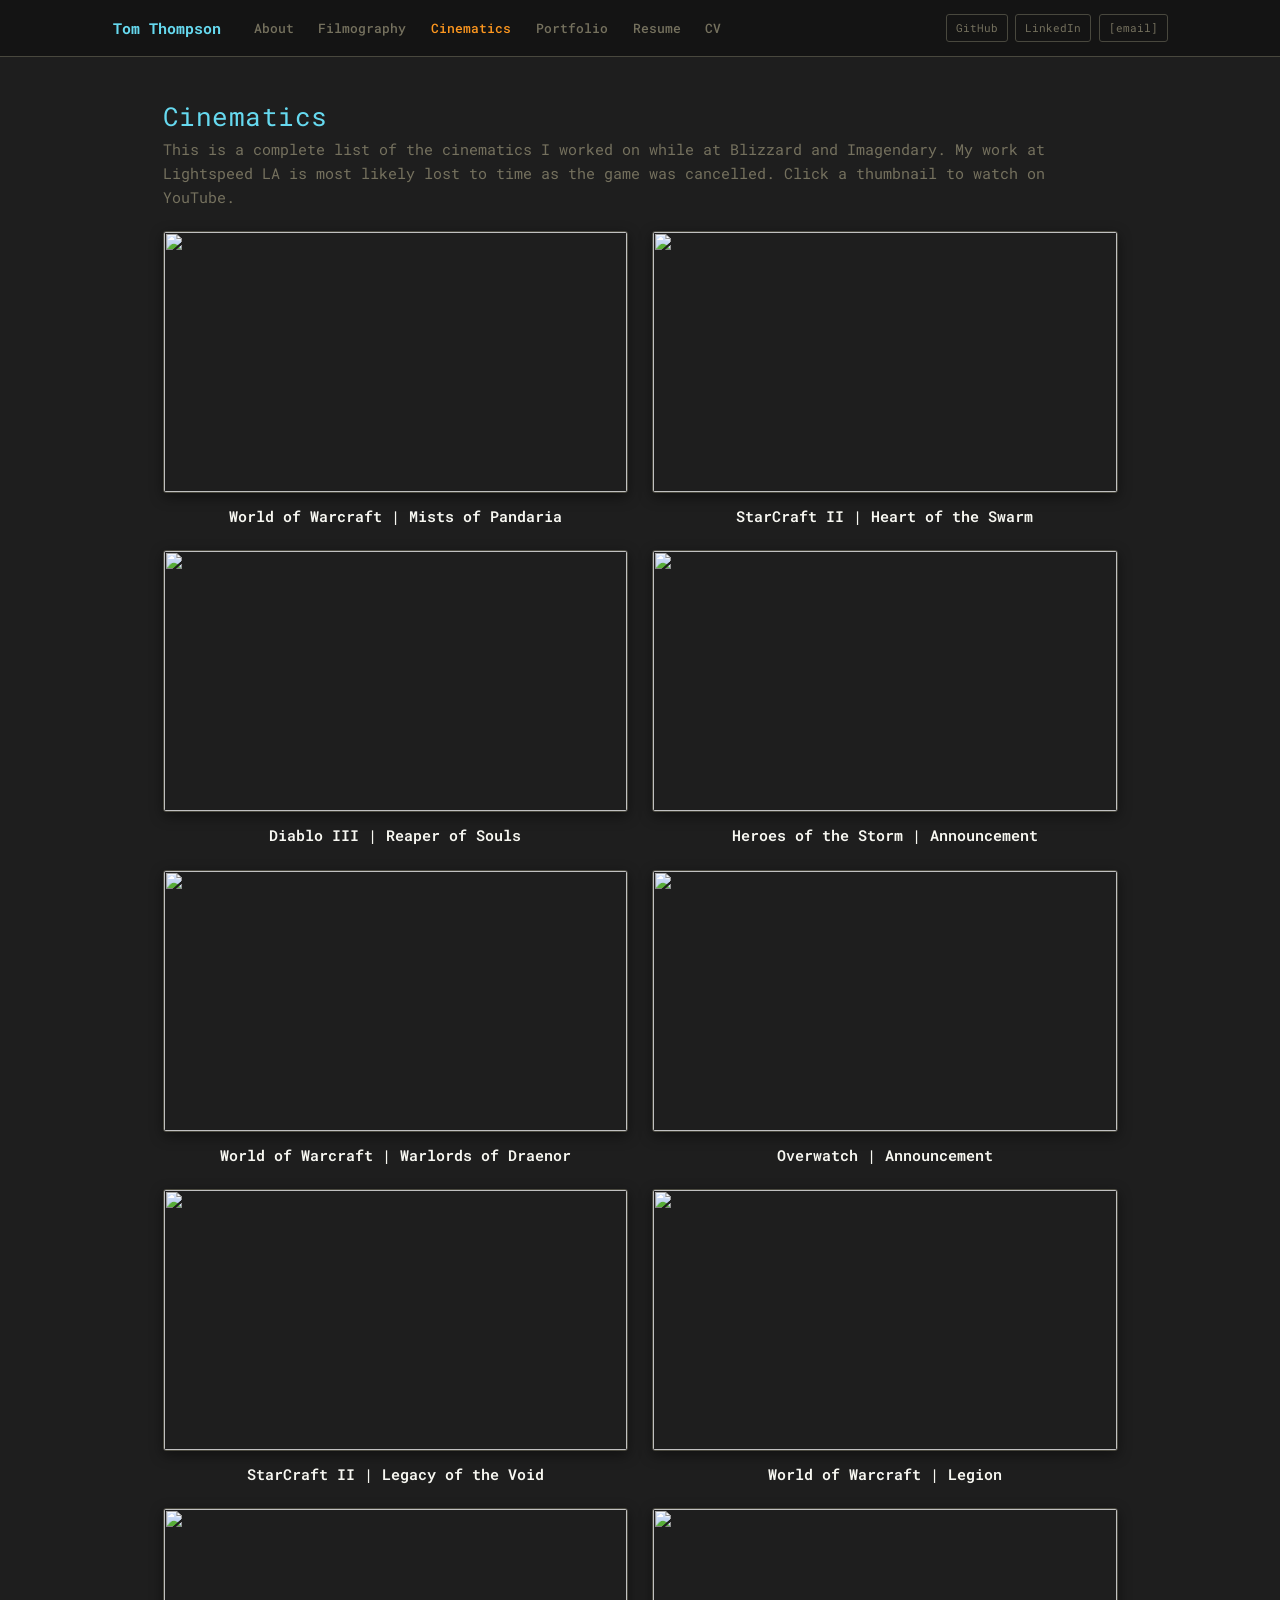
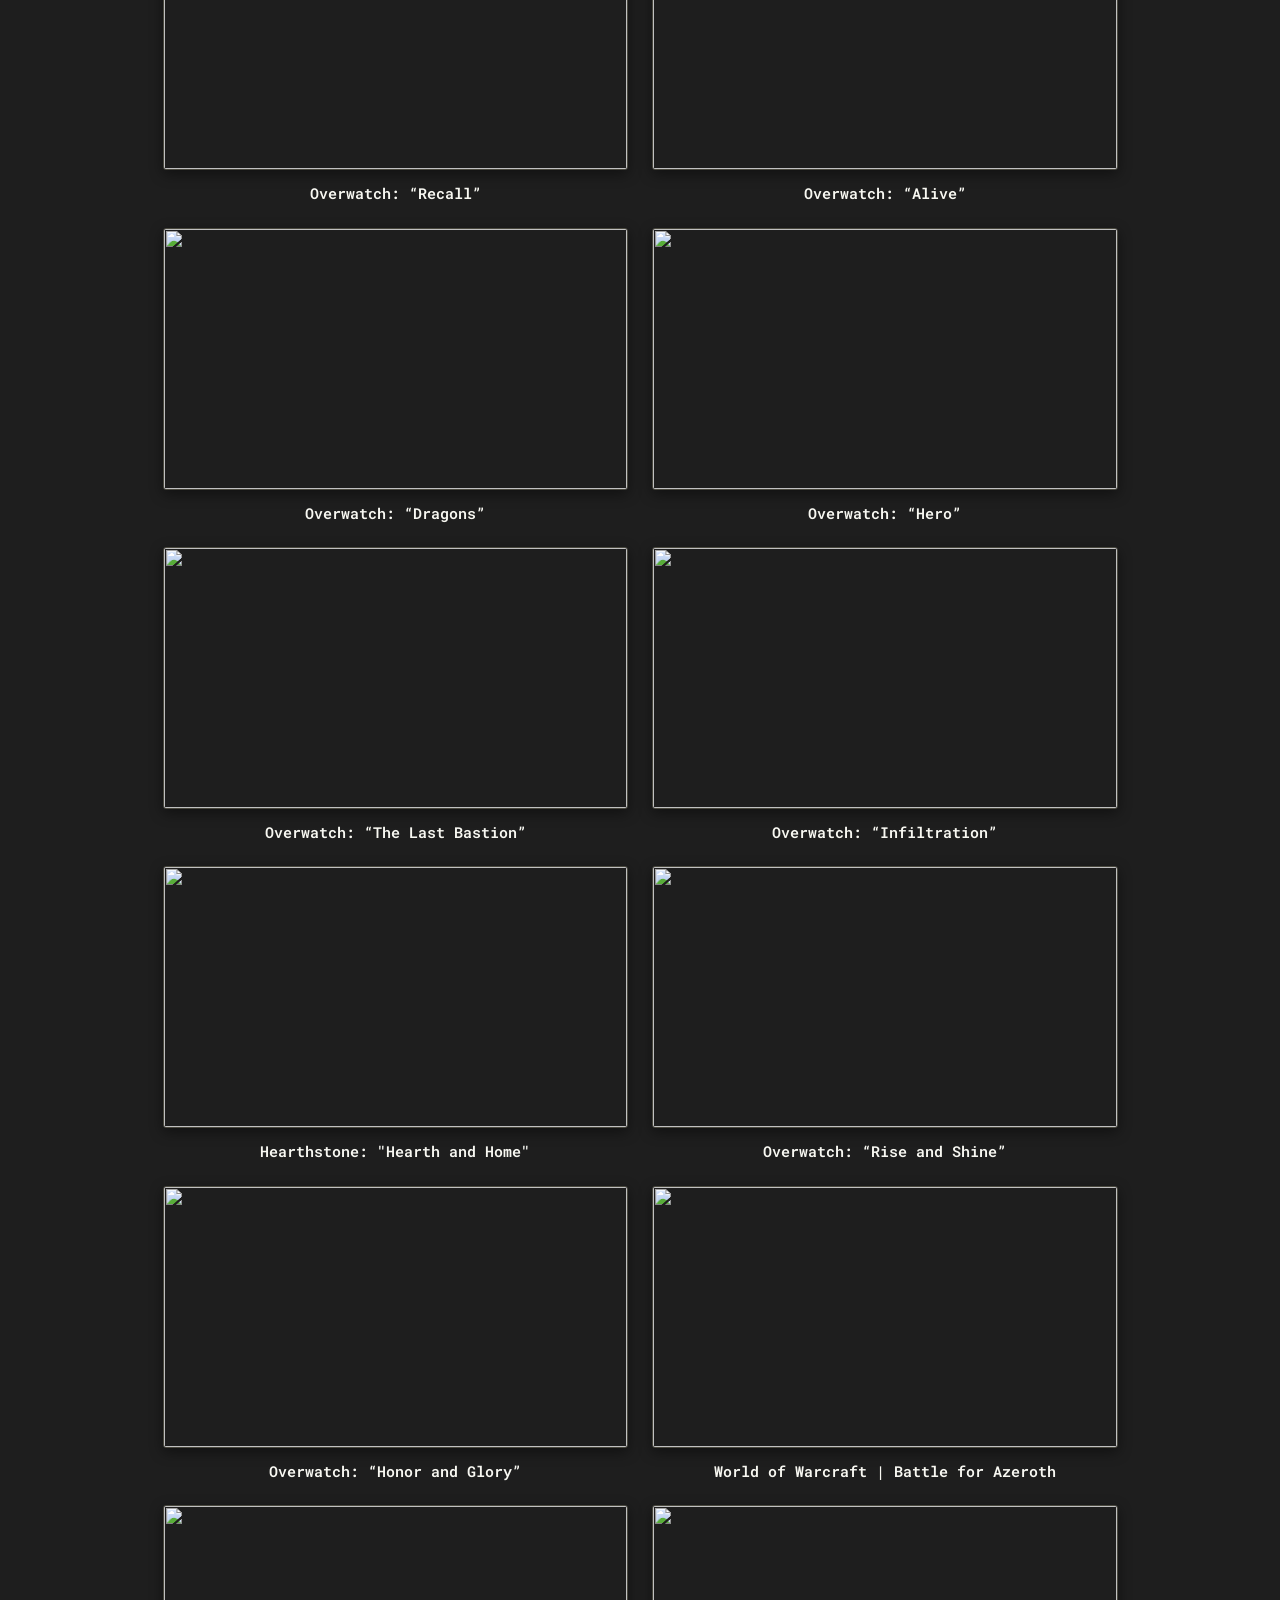
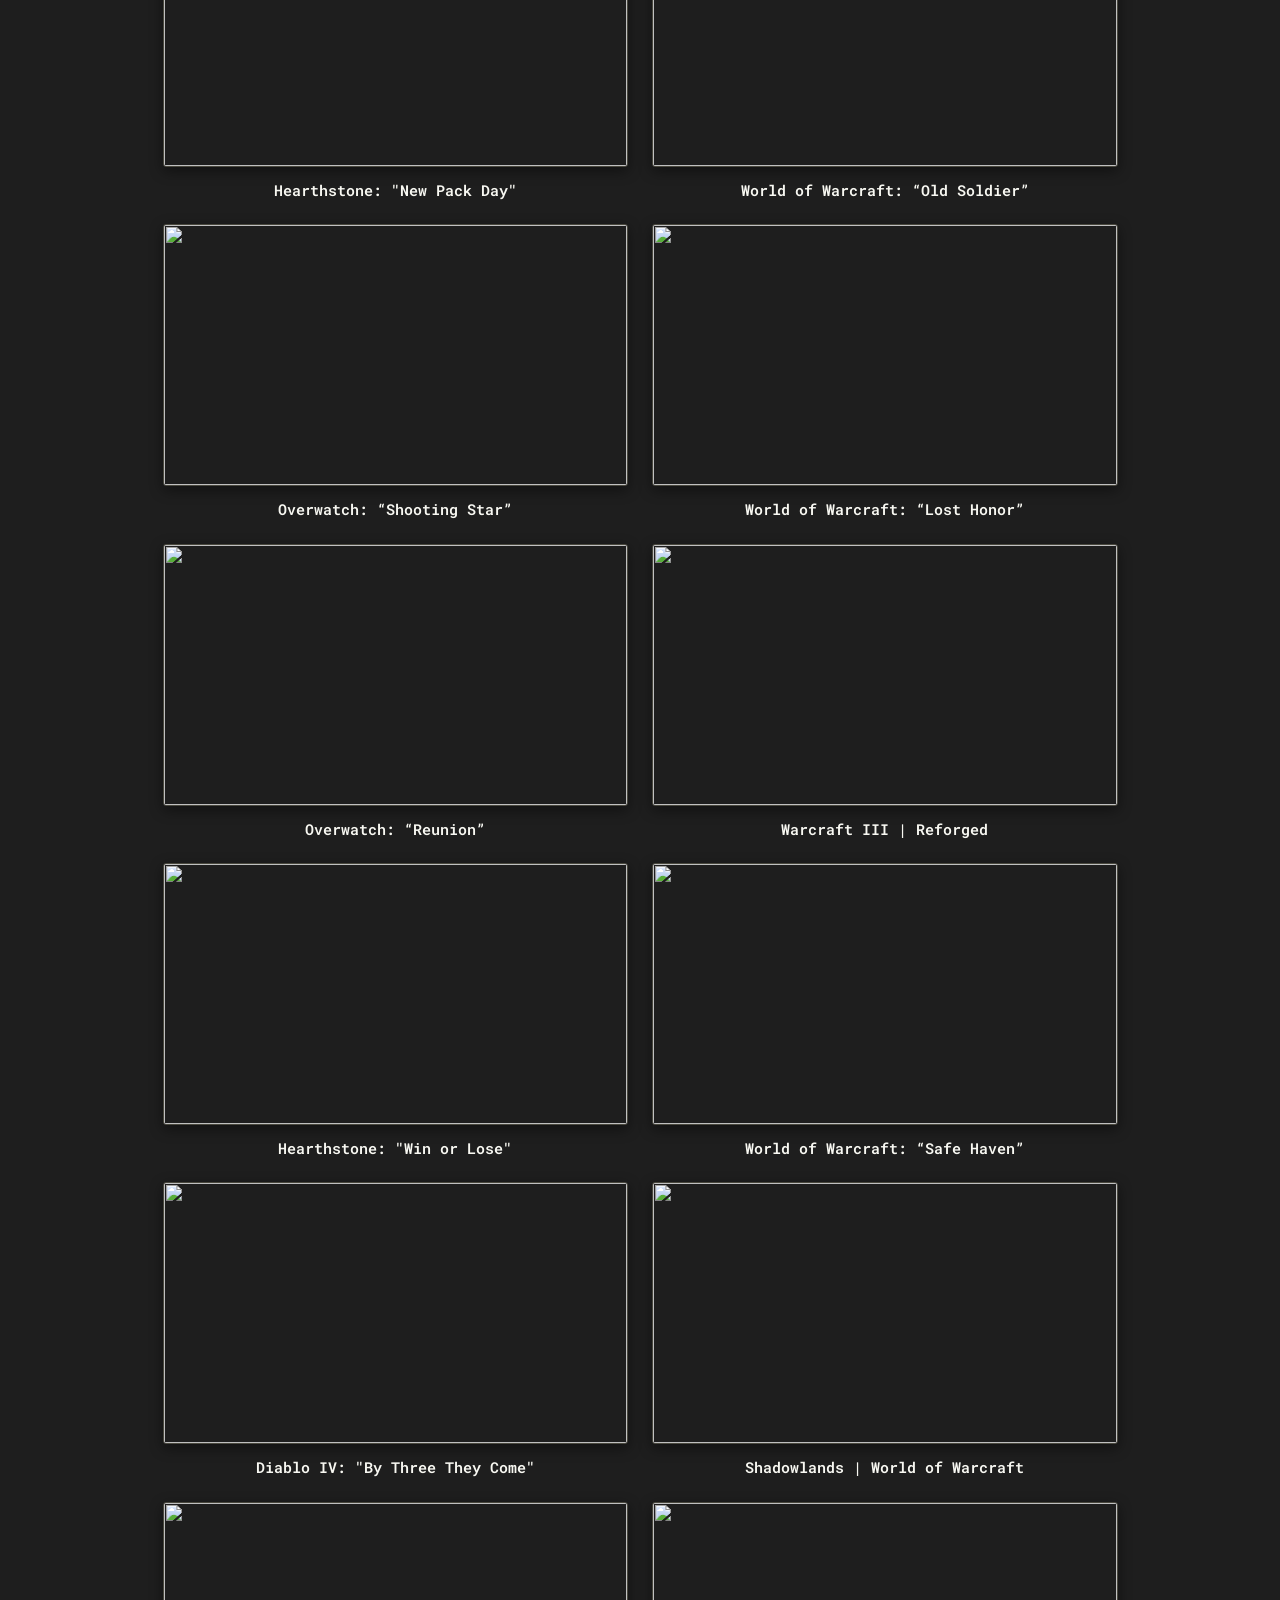
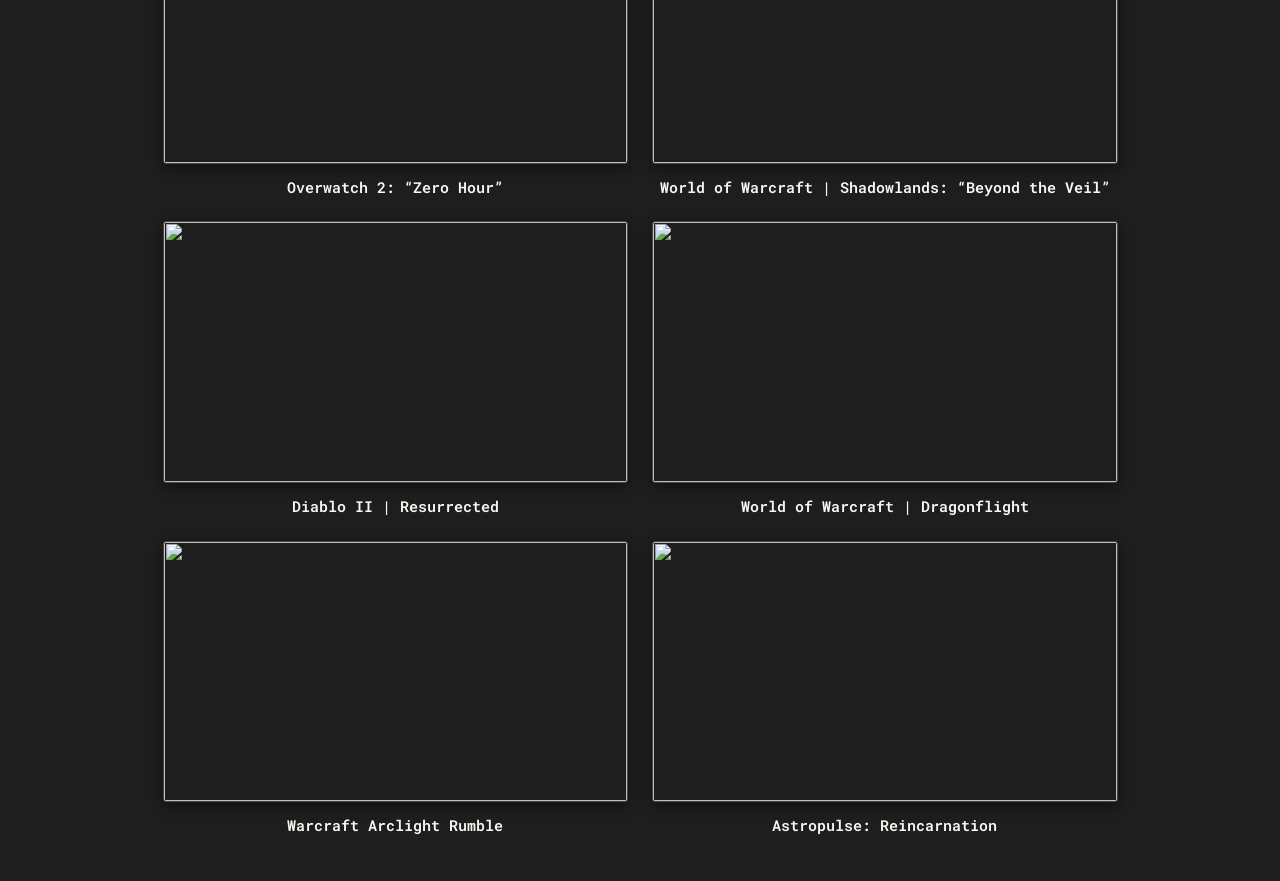
==== commit 84b05649: "Add academic CV page and refresh resume styling - New cv.html built from the academic CV PDF, linked" ====
--- a/cinematics.html
+++ b/cinematics.html
@@ -23,6 +23,7 @@
                 <li><a href="cinematics.html" class="active">Cinematics</a></li>
                 <li><a href="portfolio.html">Portfolio</a></li>
                 <li><a href="resume.html">Resume</a></li>
+                <li><a href="cv.html">CV</a></li>
             </ul>
             <div id="nav-social">
                 <a href="https://github.com/tvthompsonii" class="social-link" target="_blank" rel="noopener noreferrer">GitHub</a>
--- a/css/style.css
+++ b/css/style.css
@@ -127,7 +127,8 @@
     text-decoration: none;
 }
 
-.obf-email {
+.obf-email,
+.obf-phone {
     cursor: pointer;
 }
 
@@ -531,8 +532,15 @@
     margin-bottom: 0.5rem;
 }
 
-.resume-header-top h1 {
-    margin-bottom: 0;
+.resume-page > h1 {
+    margin-bottom: 1.5rem;
+}
+
+.resume-name {
+    color: var(--accent-lime);
+    font-size: 1.5rem;
+    font-weight: 700;
+    letter-spacing: 0.5px;
 }
 
 .resume-print-btn {
@@ -555,7 +563,13 @@
 }
 
 .resume-contact a {
+    color: inherit;
     border-bottom: none;
+}
+
+.resume-contact a:hover {
+    color: var(--text);
+    text-decoration: underline;
 }
 
 .resume-section {
@@ -609,14 +623,14 @@
 }
 
 .resume-company {
-    color: var(--accent-warm);
+    color: var(--accent-lime);
     font-weight: 600;
     text-decoration: none;
     border-bottom: none;
 }
 
 .resume-company:hover {
-    color: #e6db74;
+    color: #c4f25c;
     text-decoration: underline;
 }
 
@@ -627,7 +641,7 @@
 }
 
 .resume-title {
-    color: var(--accent-lime);
+    color: var(--accent-warm);
     font-size: 1rem;
     font-weight: 600;
     margin-bottom: 0.65rem;
@@ -638,20 +652,20 @@
 }
 
 .resume-school {
-    color: var(--accent-warm);
+    color: var(--accent-lime);
     font-weight: 600;
     text-decoration: none;
     border-bottom: none;
 }
 
 .resume-school:hover {
-    color: #e6db74;
+    color: #c4f25c;
     text-decoration: underline;
 }
 
 .resume-degree,
 .resume-role {
-    color: var(--accent-lime);
+    color: var(--accent-warm);
     font-weight: 600;
 }
 
